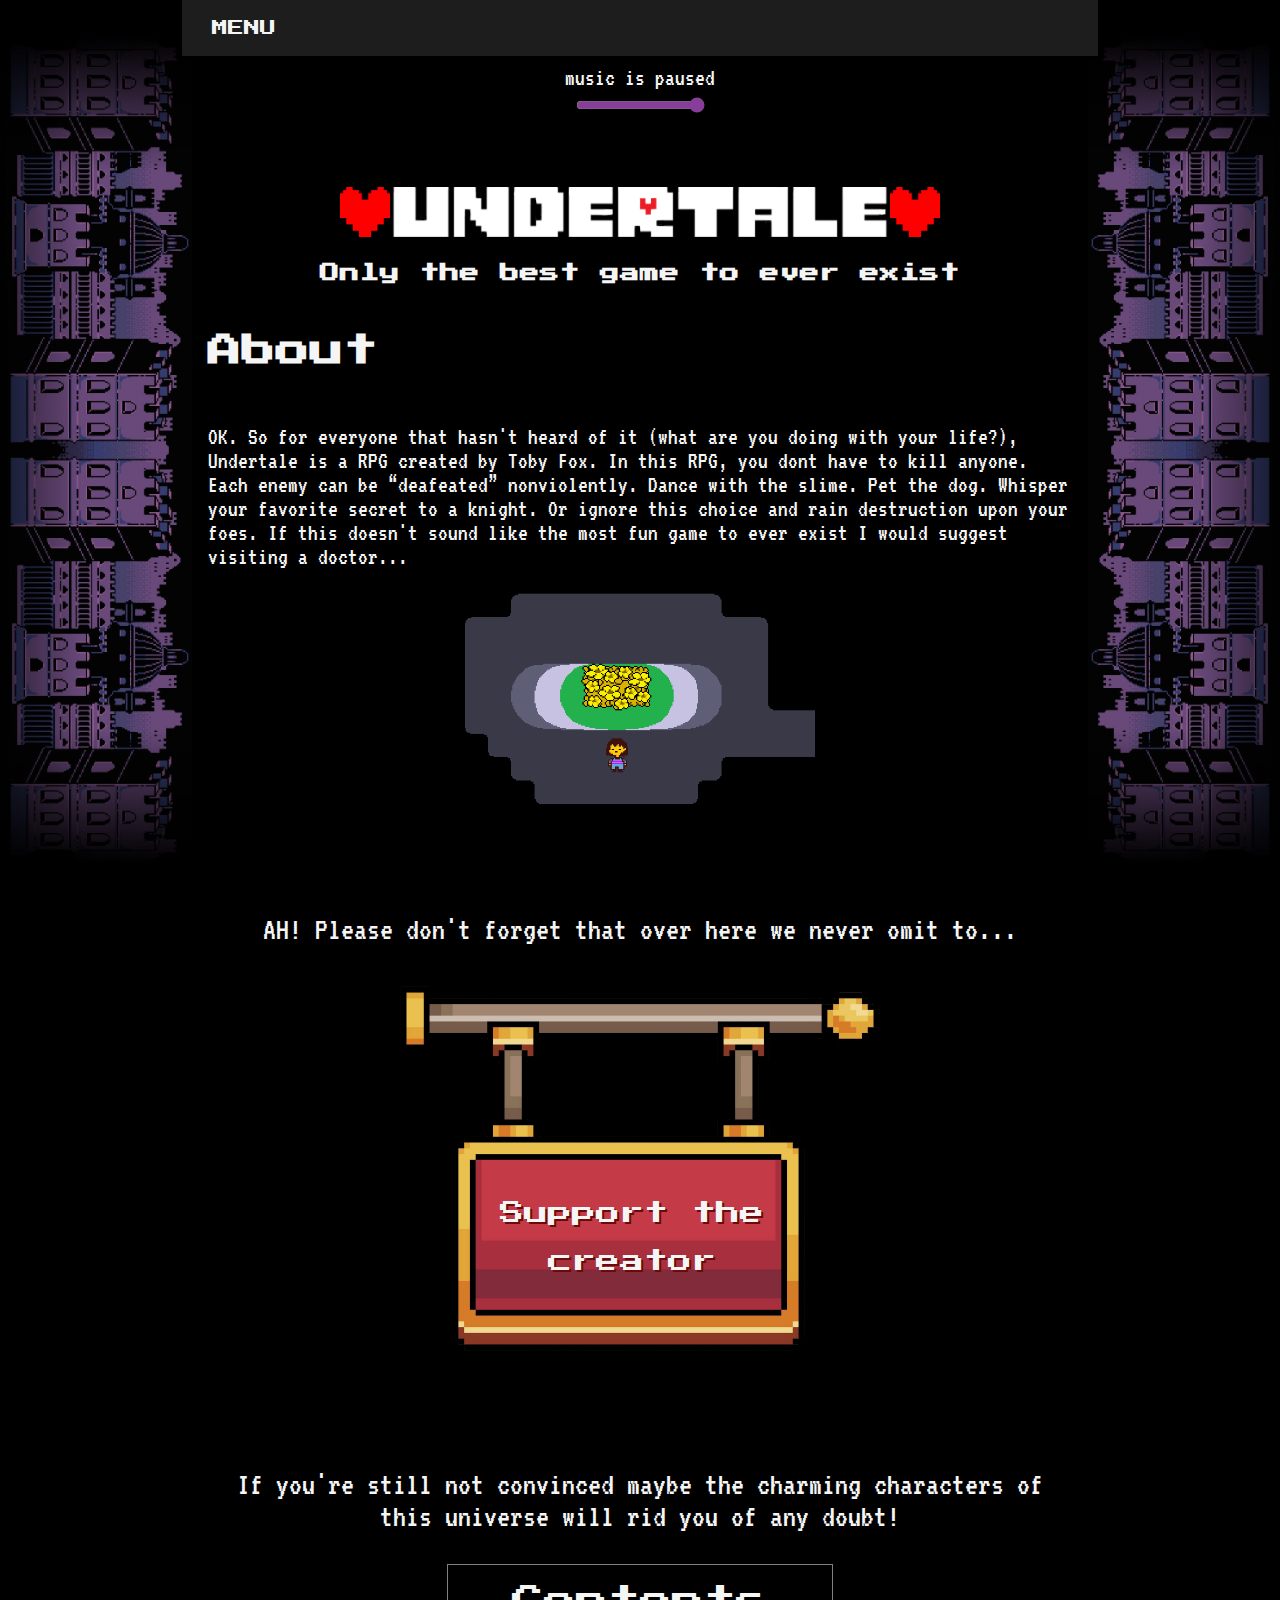
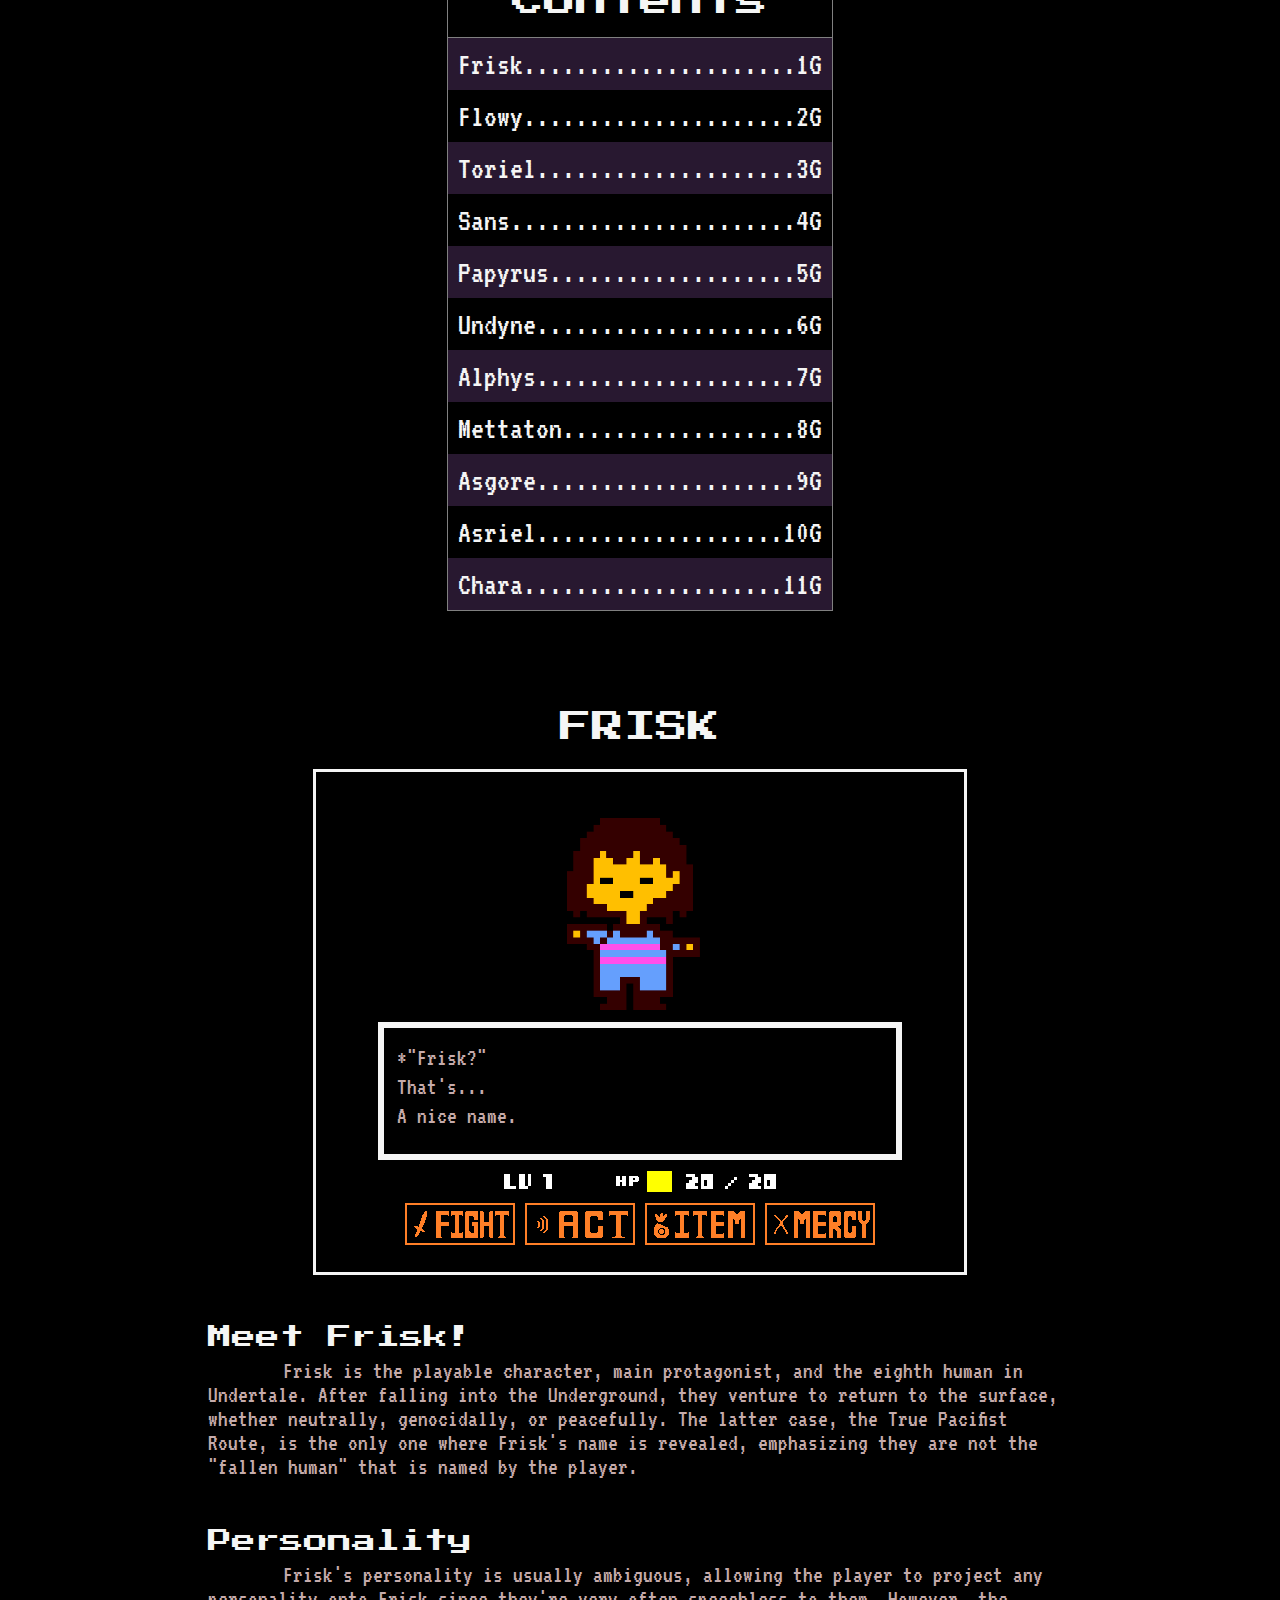
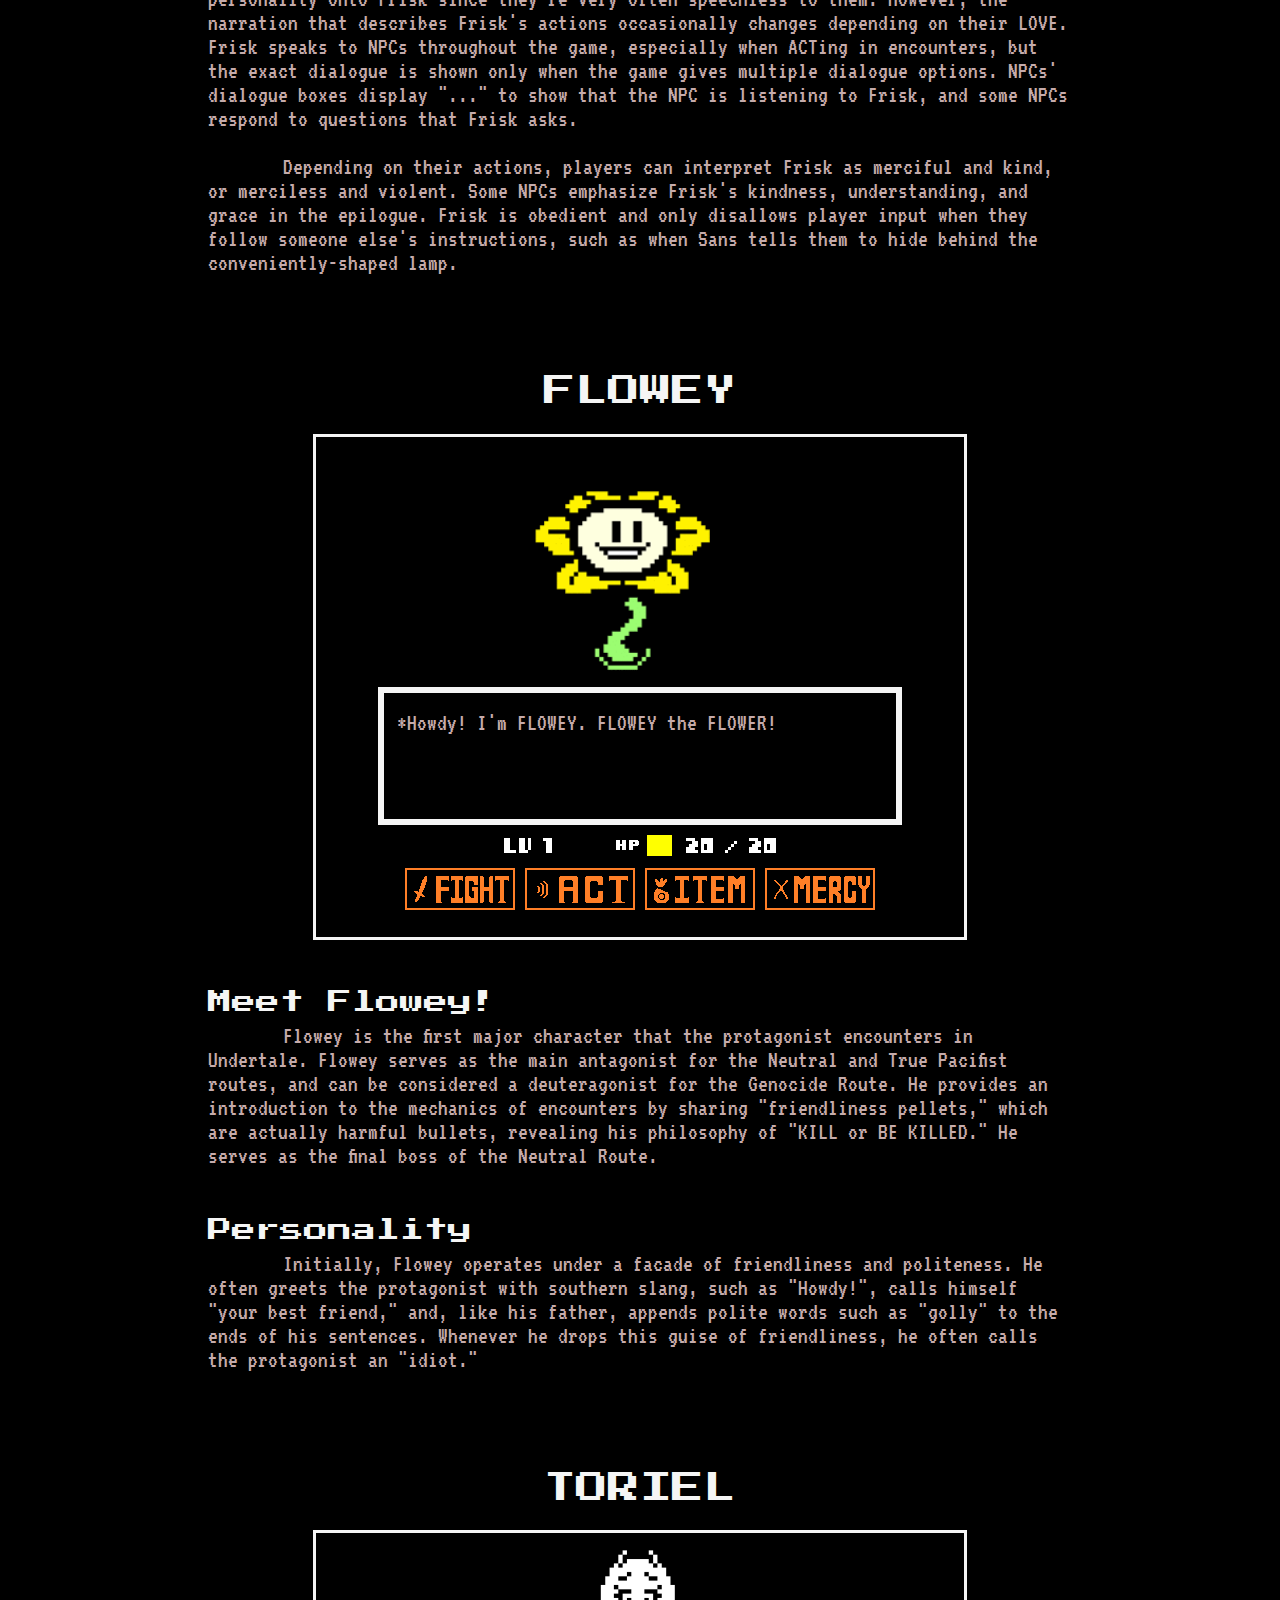
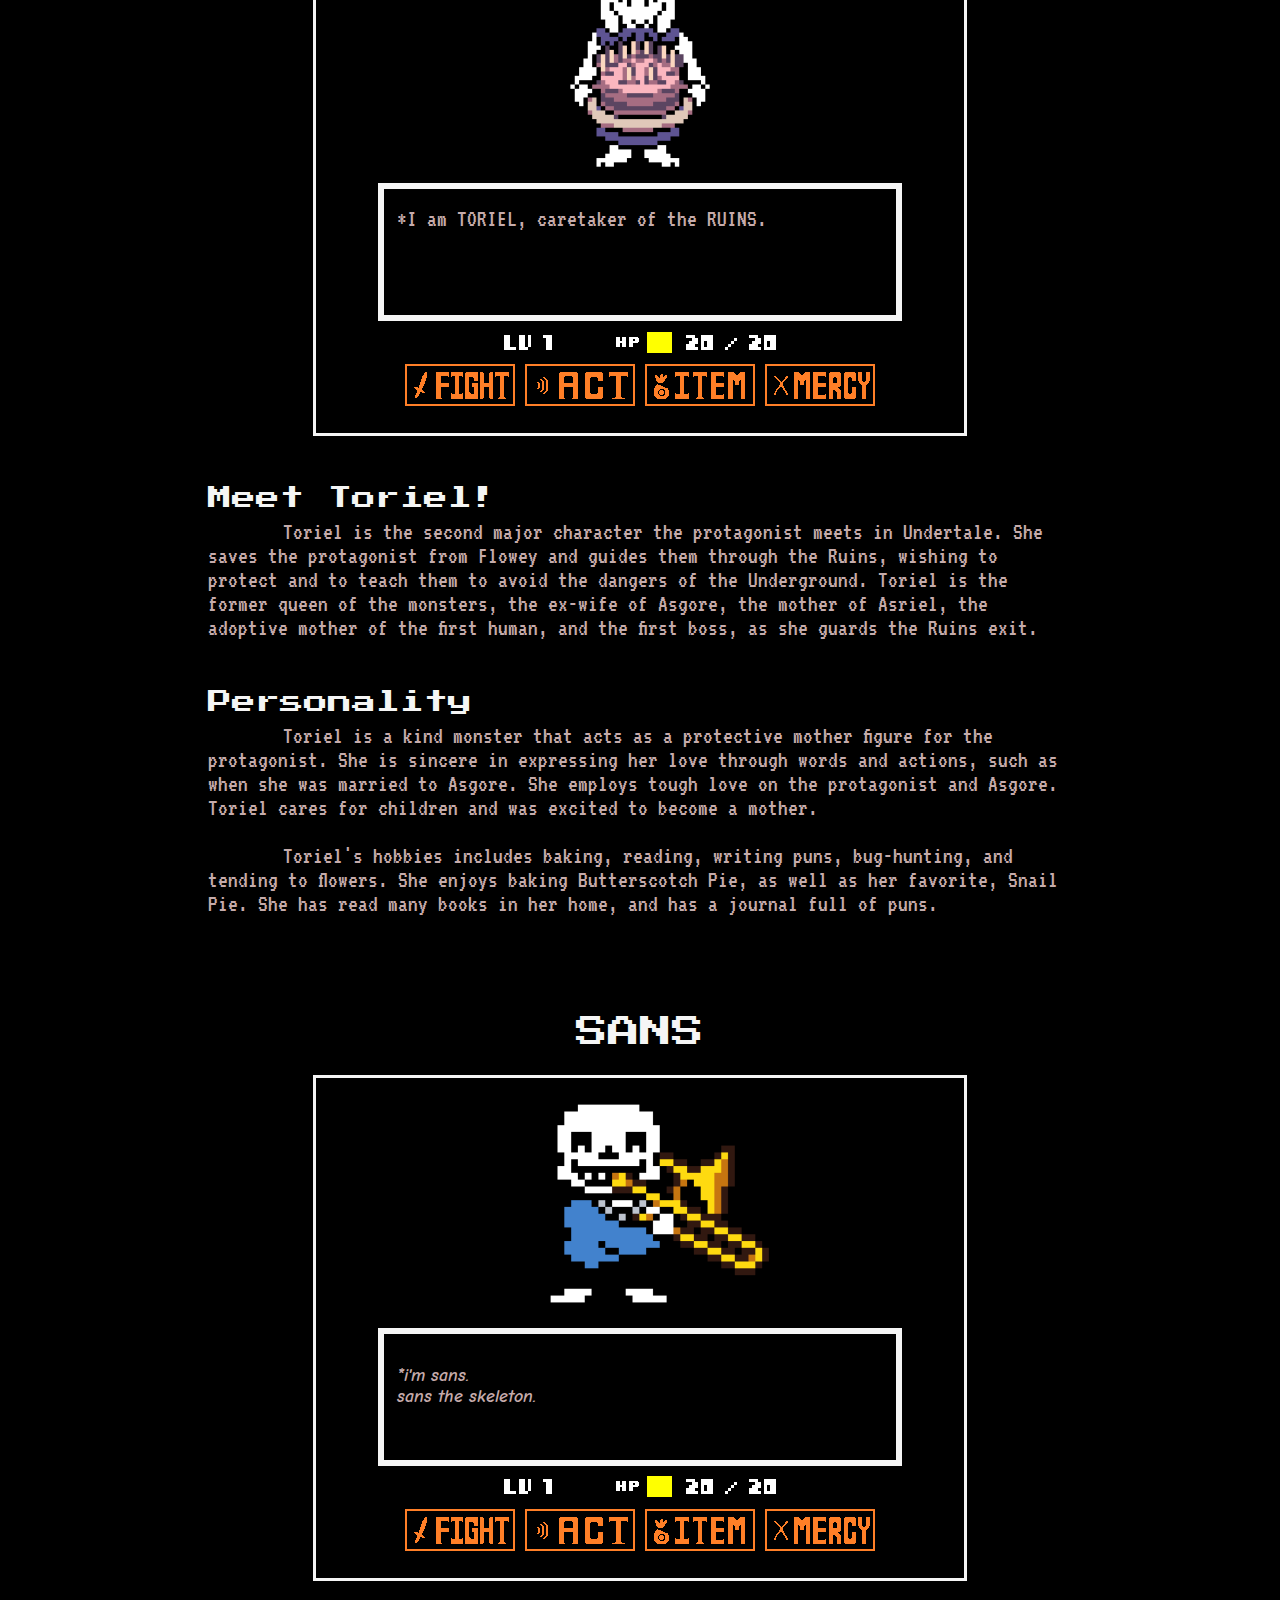
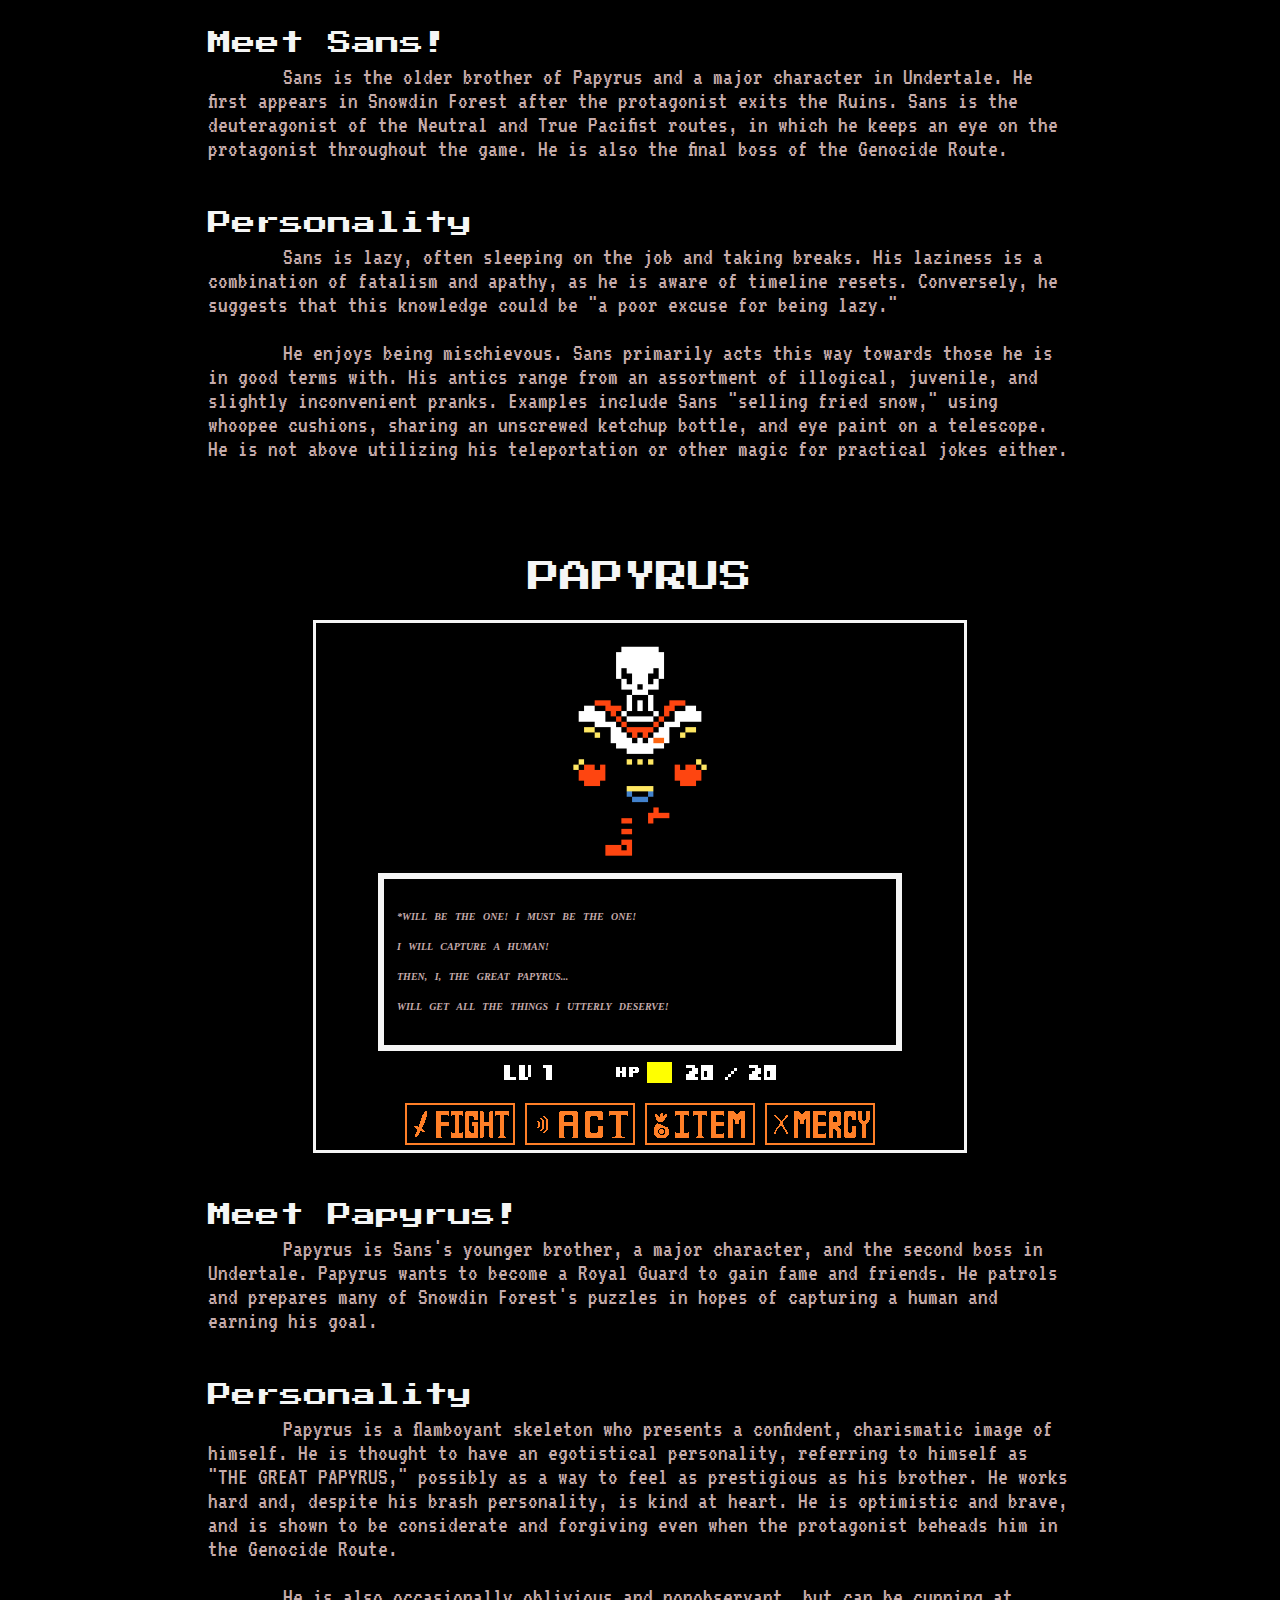
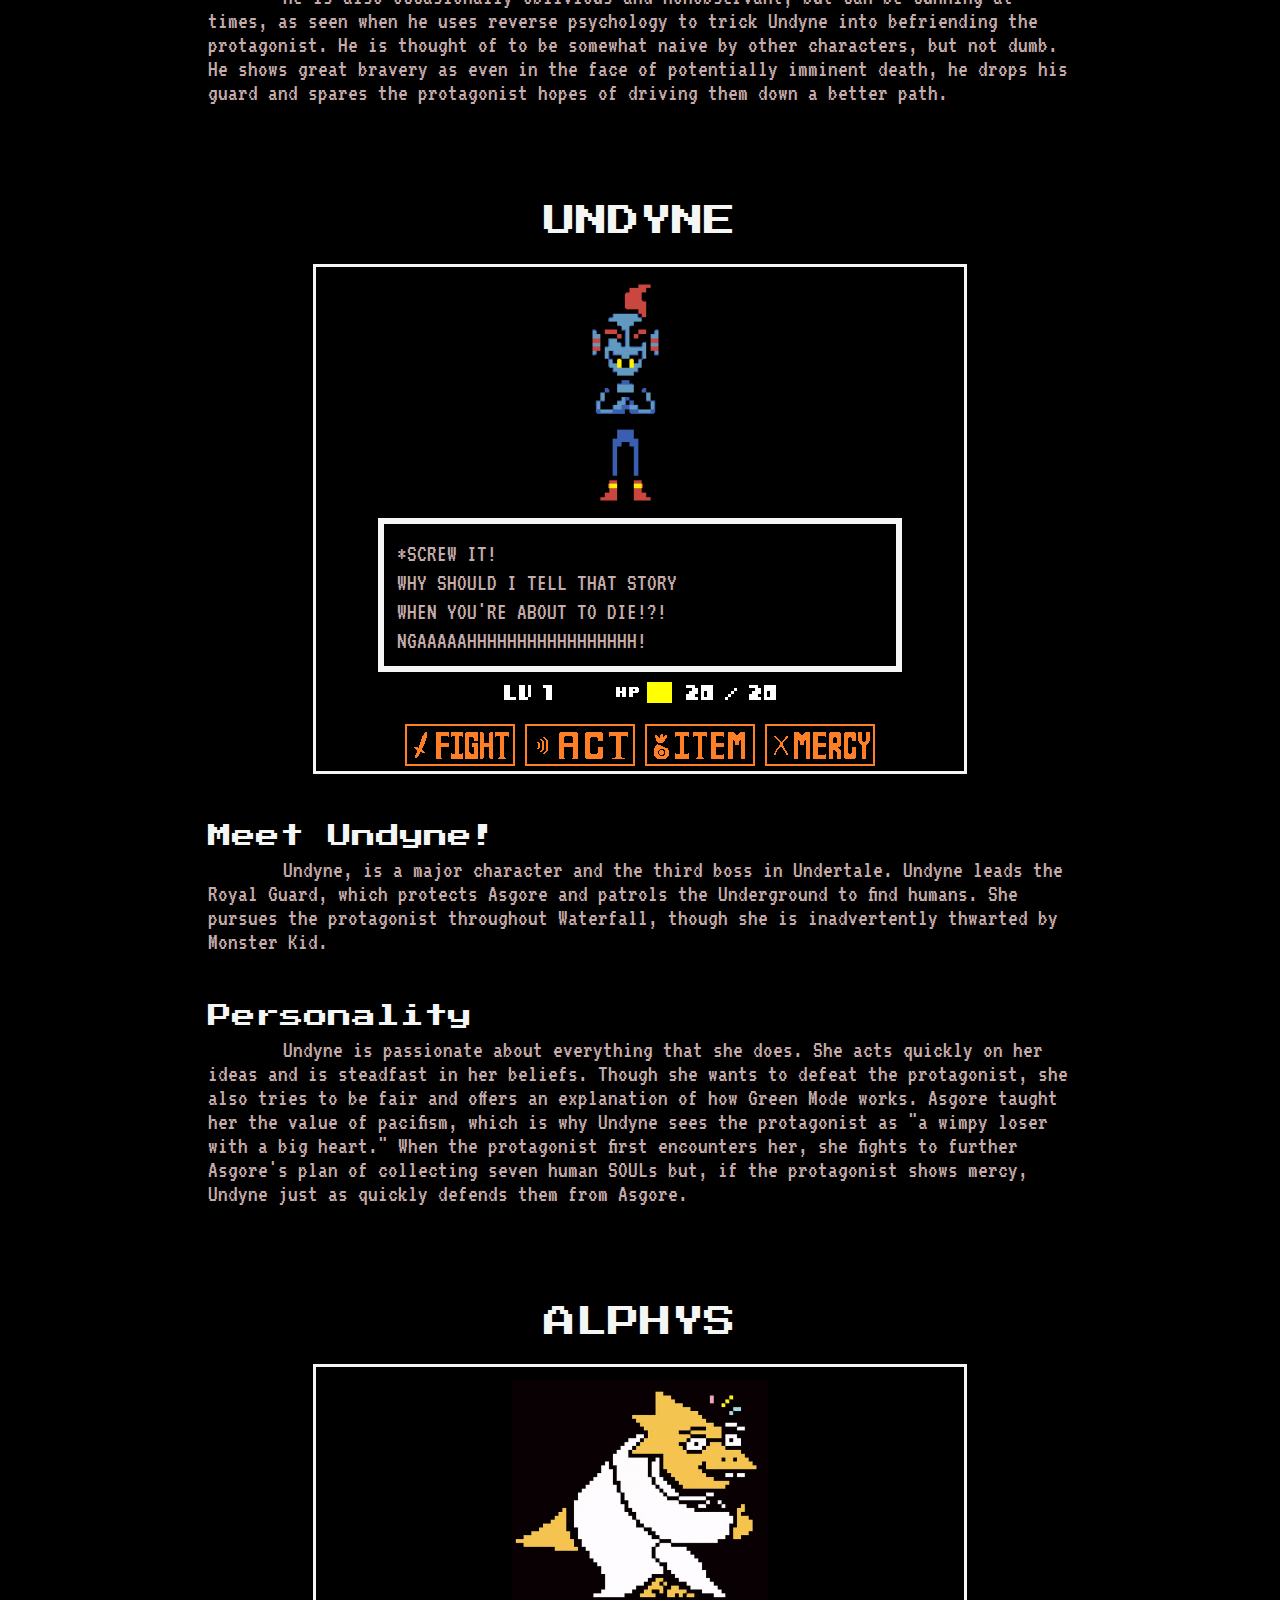
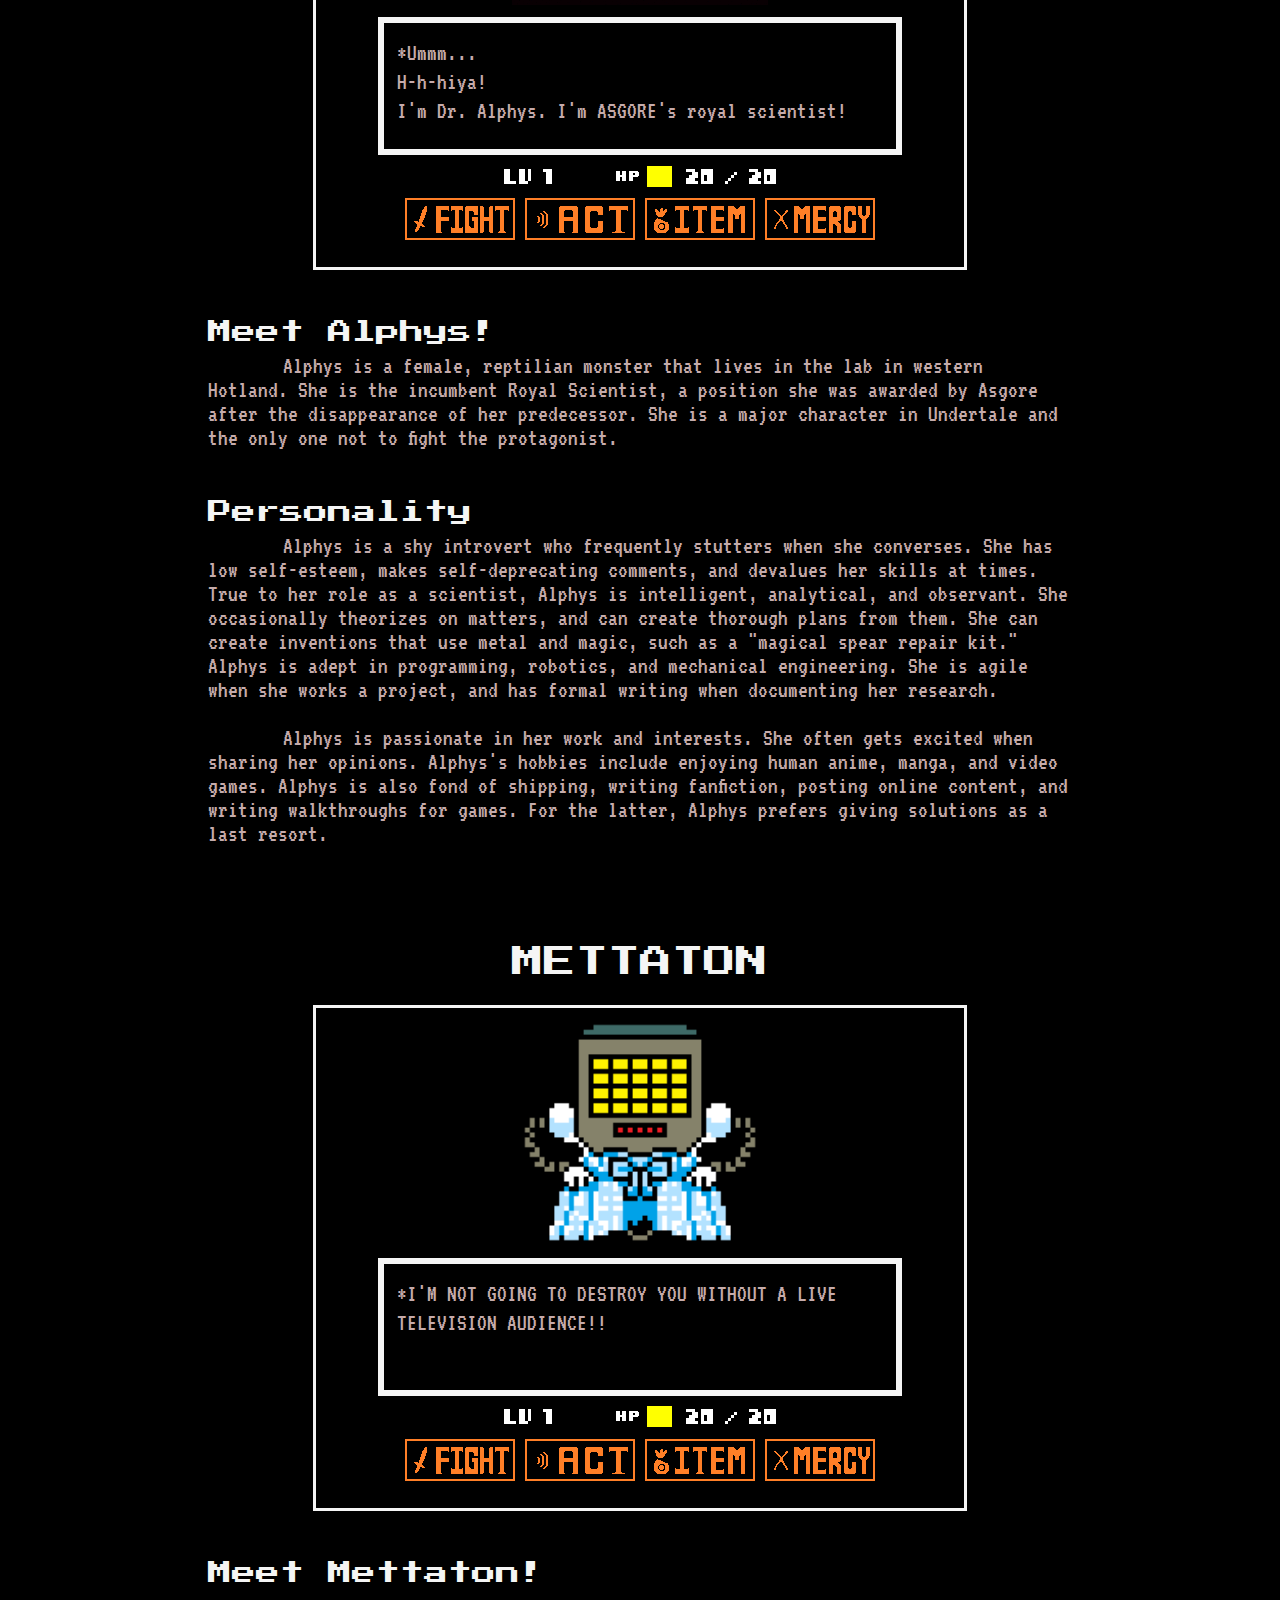
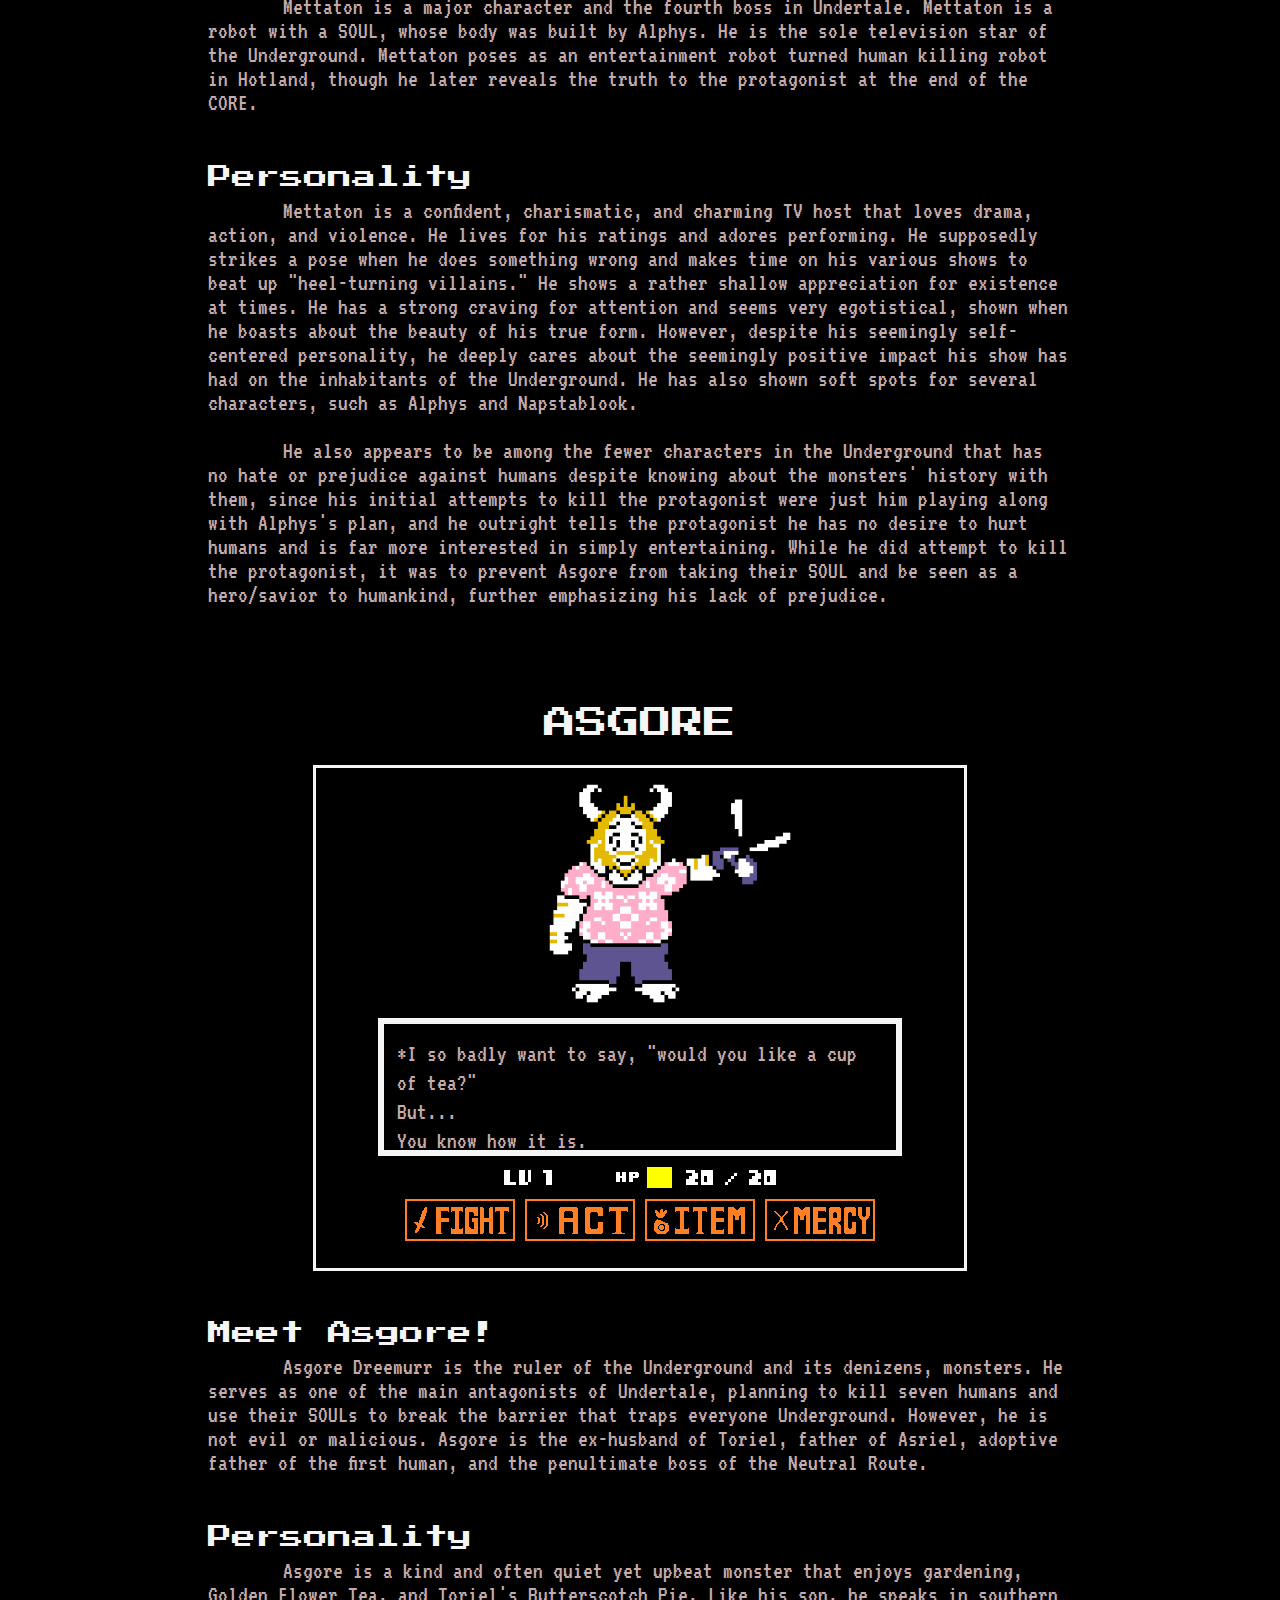
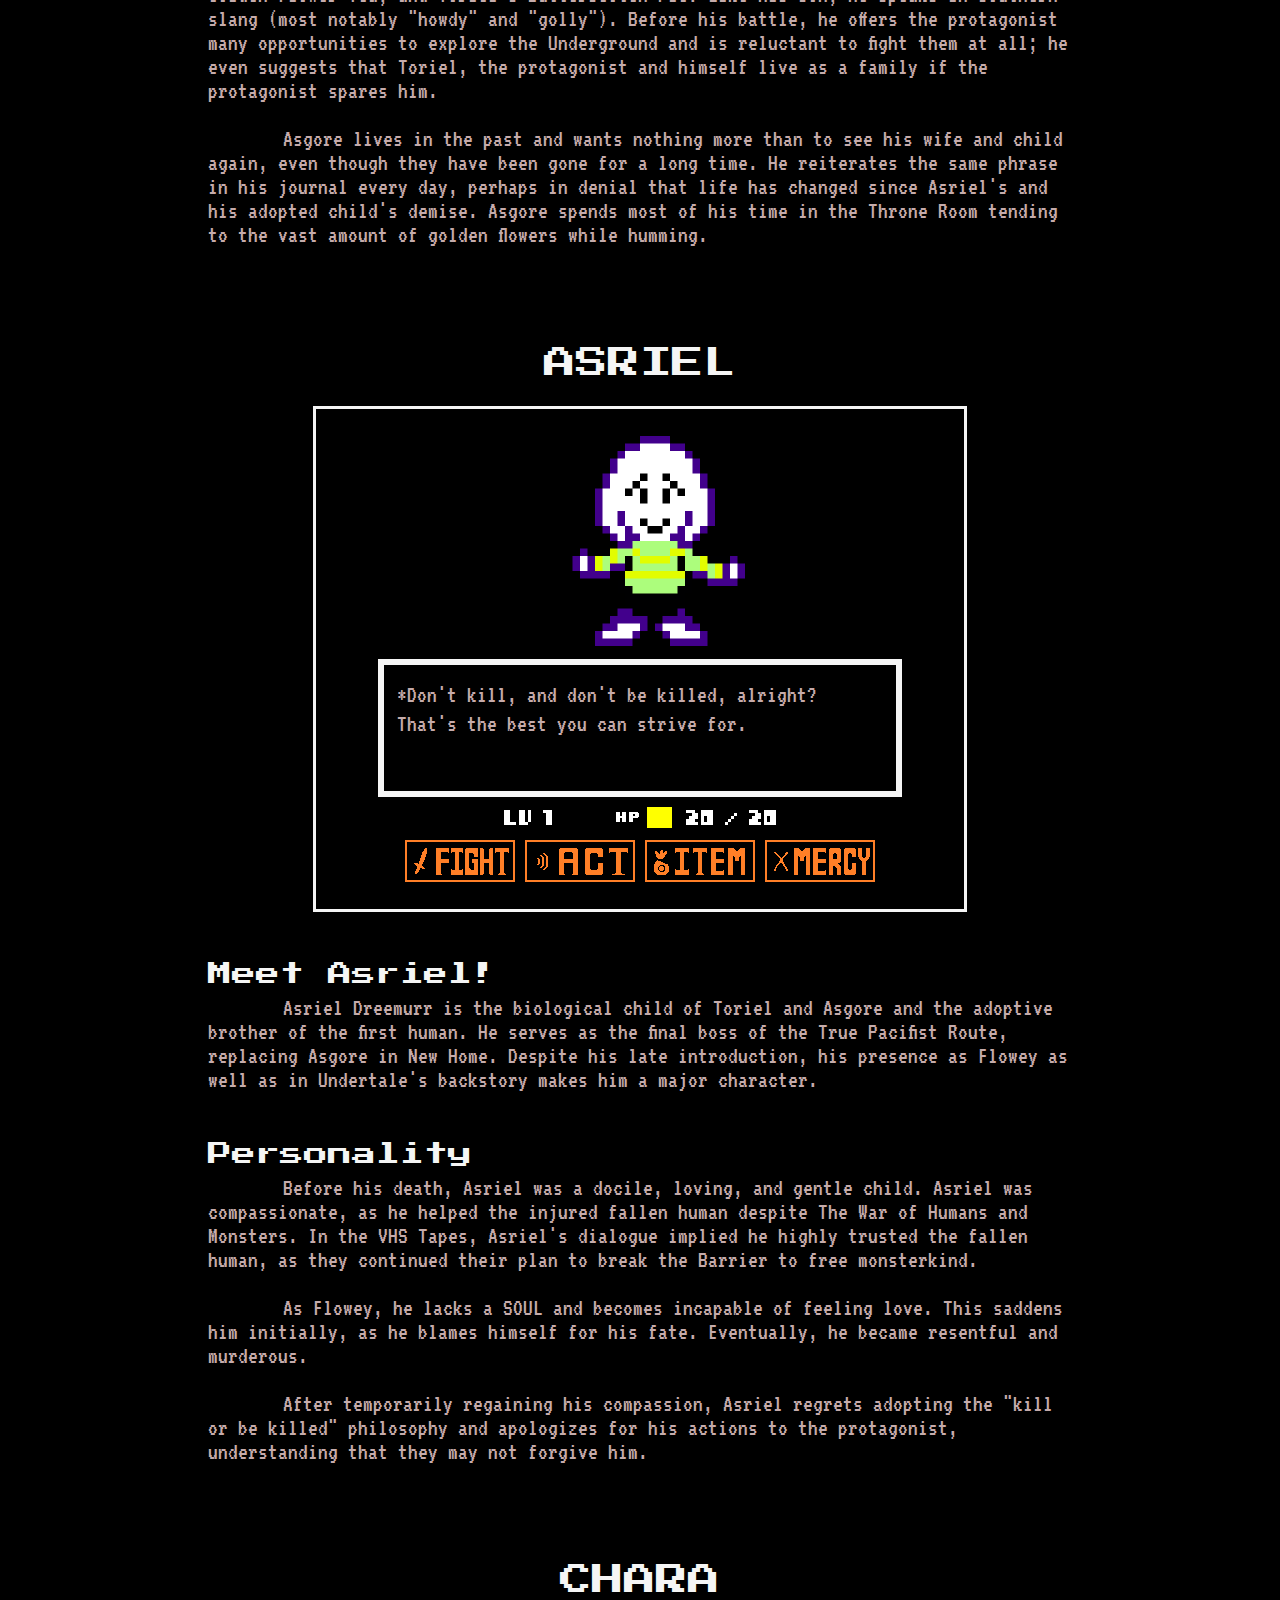
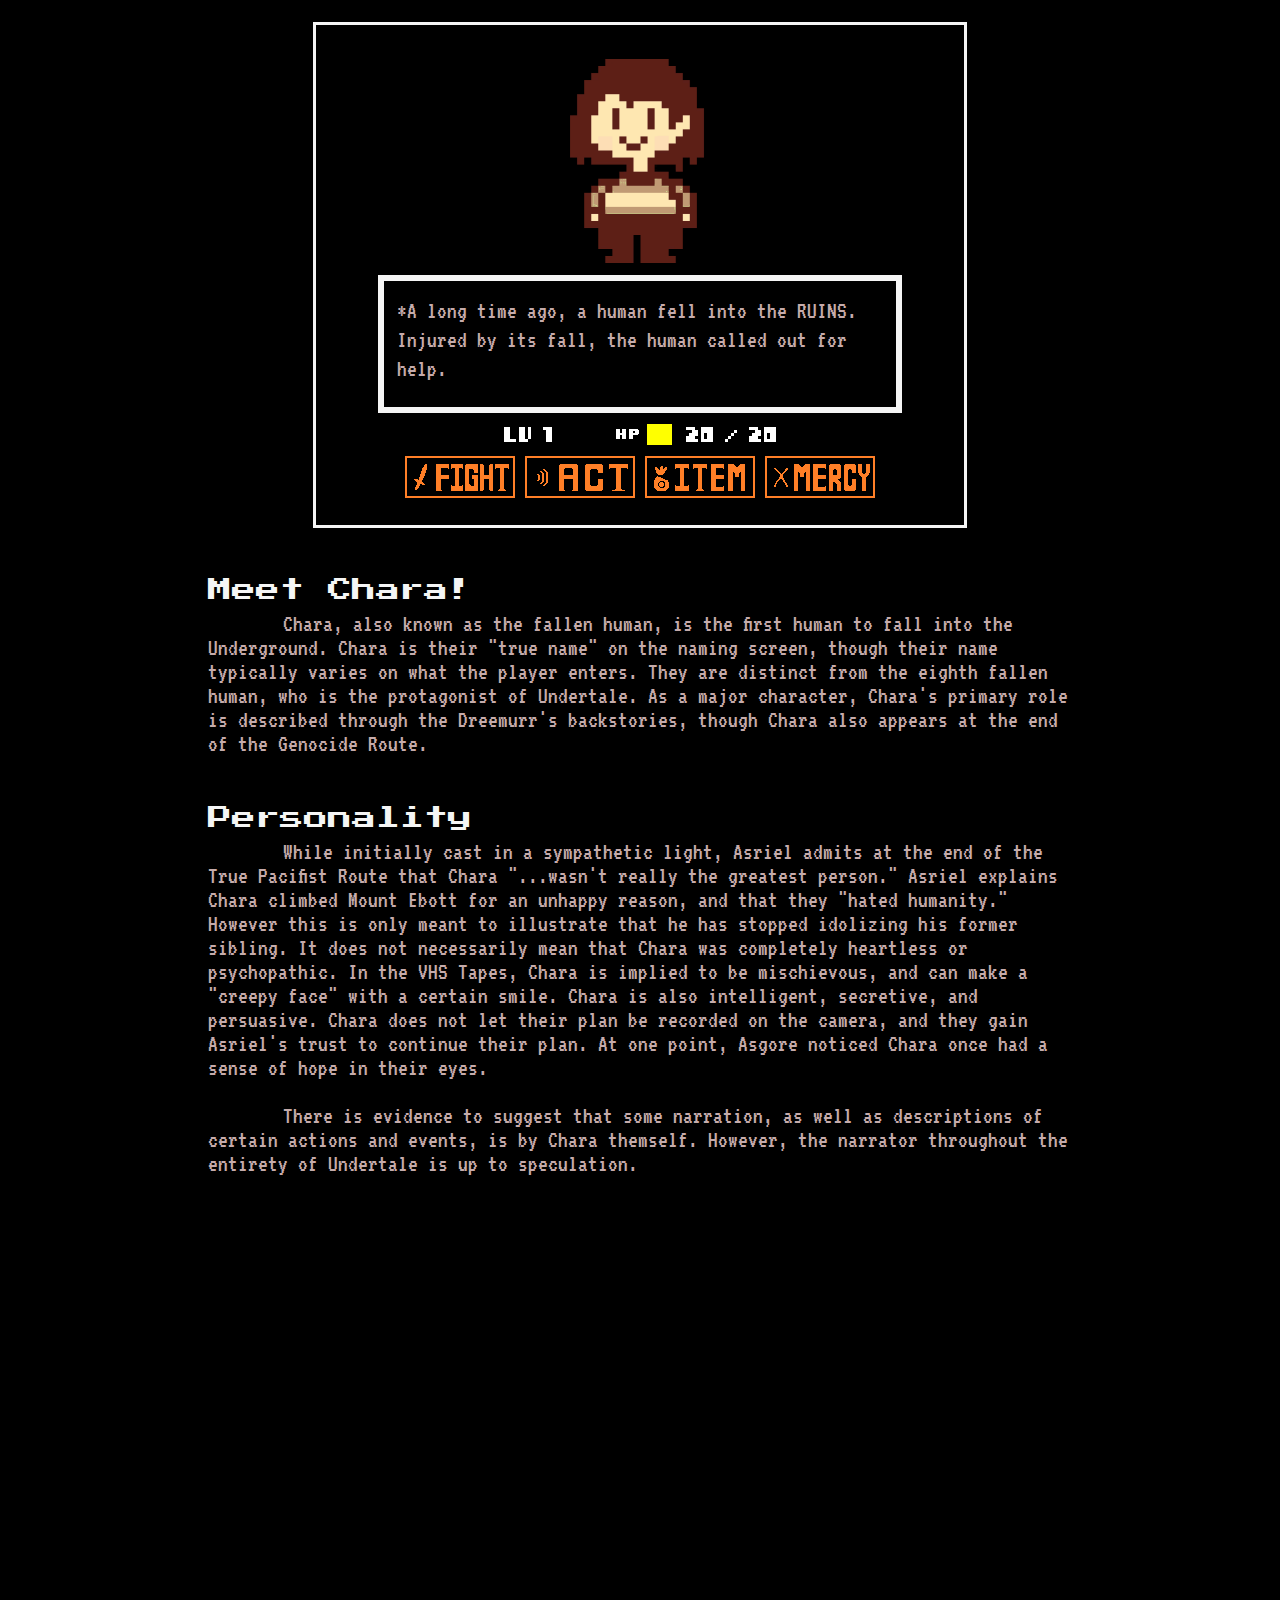
==== index.html @ 650e681a "Add files via upload" ====
<!DOCTYPE html>
<html lang="en">

<head>
    <link rel="stylesheet" href="undertale.css">
    <link rel="preconnect" href="https://fonts.googleapis.com">
    <link rel="preconnect" href="https://fonts.gstatic.com" crossorigin>
    <link
        href="https://fonts.googleapis.com/css2?family=Comic+Neue:ital,wght@0,300;0,400;0,700;1,300;1,400;1,700&family=Press+Start+2P&family=VT323&display=swap"
        rel="stylesheet">
    <meta charset="UTF-8">
    <title>undertale</title>
    <script type="text/javascript" src="undertale.js"></script>
    <script type="application/json" src="undertale.json"></script>
</head>

<body>
    <nav class="navi">
        <ul class="menu">
            <li class="menu-item">
                <a href="#">MENU</a>
                <ul class="dropdown">
                    <li><a href="stickers.html">NPC'S</a></li>
                    <li><a href="contact.html">CONTACT</a></li>
                </ul>
            </li>
        </ul>
    </nav>
    <div class="control">
        <input type="range" id="volumeControl" min="0" max="1" step="0.01" value="1">
    </div>
    <header>
        <div class="title">
            <img class="heart" src="heart1.png" alt="heart1" height="50">
            <img class="title-img" src="title.png" alt="undertale" width="500">
            <img class="heart" src="heart2.png" alt="heart2" height="50">
        </div>
        <div class="subtitle">
            <h2>Only the best game to ever exist</h2>
        </div>
    </header>
    <main>

        <div class="about">
            <div class="about-info">
                <div class="about-title">
                    <h3>About</h3>
                </div>
                <p>OK. So for everyone that hasn't heard of it (what are you doing with your life?), Undertale is a RPG
                    created by Toby Fox. In this RPG, you dont have to kill anyone. Each enemy can be “deafeated”
                    nonviolently. Dance with the slime. Pet the dog. Whisper your favorite secret to a knight. Or ignore
                    this choice and rain destruction upon your foes. If this doesn't sound like the most fun game to
                    ever exist I would suggest visiting a doctor...</p>
            </div>
        </div>
        <img class="scene1" src="scene1.png" alt="scene1">
        <p class="contents-info">AH! Please don't forget that over here we never omit to...</p>
        <div class="support">
            <img src="support the creator.png" alt="image cannot be supported" width="500" height="auto">
            <div class="support-text">
                <a href="https://undertale.com/">
                    <p>Support the</p>
                    <p>creator</p>
                </a>
            </div>
        </div>
        <p class="contents-info">If you're still not convinced maybe the charming characters of this universe will
            rid you of any doubt!</p>
        <div class="contents">
            <nav>
                <table border="1">
                    <thead>
                        <tr>
                            <th>Contents</th>
                        </tr>
                    </thead>
                    <tbody>
                        <tr>
                            <td>
                                <a href="#frisk">Frisk.....................1G</a>
                            </td>
                        </tr>
                        <tr>
                            <td>
                                <a href="#flowey">Flowy.....................2G</a>
                            </td>
                        </tr>
                        <tr>
                            <td>
                                <a href="#toriel">Toriel....................3G</a>
                            </td>
                        </tr>
                        <tr>
                            <td>
                                <a href="#sans">Sans......................4G</a>
                            </td>
                        </tr>
                        <tr>
                            <td>
                                <a href="#papyrus">Papyrus...................5G</a>
                            </td>
                        </tr>
                        <tr>
                            <td>
                                <a href="#undyne">Undyne....................6G</a>
                            </td>
                        </tr>
                        <tr>
                            <td>
                                <a href="#alphys">Alphys....................7G</a>
                            </td>
                        </tr>
                        <tr>
                            <td>
                                <a href="#mettaton">Mettaton..................8G</a>
                            </td>
                        </tr>
                        <tr>
                            <td>
                                <a href="#asgore">Asgore....................9G</a>
                            </td>
                        </tr>
                        <tr>
                            <td>
                                <a href="#asriel">Asriel...................10G</a>
                            </td>
                        </tr>
                        <tr>
                            <td>
                                <a href="#chara">Chara....................11G</a>
                            </td>
                        </tr>
                    </tbody>
                </table>
            </nav>
        </div>
        <h2 CLASS="character" id="frisk">FRISK</h2>
        <div class="character-border">
            <div class="top">
                <img class="frisk" src="frisk-dance-dancing.gif" alt="dancing frisk">
            </div>
            <div class="bottom">
                <div class="character-name">
                    <p class="character-name-text" id="frisk-info">
                        *"Frisk?" </br>
                        That's... </br>
                        A nice name.</p>
                </div>
                <div class="stats">
                    <img src="stats.png" alt="stats">
                </div>
                <div class="choices">
                    <img src="fight-n.png" alt="fight">
                    <img src="act-n.png" alt="act">
                    <img src="item-n.png" alt="item">
                    <img src="mercy-n.png" alt="mercy">
                </div>
            </div>
        </div>
        <h3 class="character-info-title">Meet Frisk!</h3>
        <p class="character-info">Frisk is the playable character, main protagonist, and the eighth human in Undertale.
            After falling into the
            Underground, they venture to return to the surface, whether neutrally, genocidally, or peacefully. The
            latter case, the True Pacifist Route, is the only one where Frisk's name is revealed, emphasizing they are
            not the "fallen human" that is named by the player.</p>
        <h3 class="character-info-title">Personality</h3>
        <p class="character-info">Frisk's personality is usually ambiguous, allowing the player to project any
            personality onto Frisk since
            they're very often speechless to them. However, the narration that describes Frisk's actions occasionally
            changes depending on their LOVE. Frisk speaks to NPCs throughout the game, especially when ACTing in
            encounters, but the exact dialogue is shown only when the game gives multiple dialogue options. NPCs'
            dialogue boxes display "..." to show that the NPC is listening to Frisk, and some NPCs respond to
            questions that Frisk asks.
        </p>
        <p class="character-info">
            Depending on their actions, players can interpret Frisk as merciful and kind, or merciless and violent. Some
            NPCs emphasize Frisk's kindness, understanding, and grace in the epilogue. Frisk is obedient and only
            disallows player input when they follow someone else's instructions, such as when Sans tells them to hide
            behind the conveniently-shaped lamp.
        </p>
        <h2 class="character" id="flowey">FLOWEY</h2>
        <div class="character-border">
            <div class="top">
                <img class="flowey" src="flowey.gif" alt="dancing flowey">
            </div>
            <div class="bottom">
                <div class="character-name">
                    <p class="character-name-text" id="flowey-info">
                        *Howdy! I'm FLOWEY. FLOWEY the FLOWER!
                    </p>
                </div>
                <div class="stats">
                    <img src="stats.png" alt="stats">
                </div>
                <div class="choices">
                    <img src="fight-n.png" alt="fight">
                    <img src="act-n.png" alt="act">
                    <img src="item-n.png" alt="item">
                    <img src="mercy-n.png" alt="mercy">
                </div>
            </div>
        </div>
        <h3 class="character-info-title">Meet Flowey!</h3>
        <p class="character-info">
            Flowey is the first major character that the protagonist encounters in Undertale. Flowey
            serves as the main antagonist for the Neutral and True Pacifist routes, and can be considered a
            deuteragonist for the Genocide Route. He provides an introduction to the mechanics of encounters by sharing
            "friendliness pellets," which are actually harmful bullets, revealing his philosophy of "KILL or BE KILLED."
            He serves as the final boss of the Neutral Route.
        </p>
        <h3 class="character-info-title">Personality</h3>
        <p class="character-info">
            Initially, Flowey operates under a facade of friendliness and politeness. He often greets the protagonist
            with southern slang, such as "Howdy!", calls himself "your best friend," and, like his father, appends
            polite words such as "golly" to the ends of his sentences. Whenever he drops this guise of friendliness, he
            often calls the protagonist an "idiot."
        </p>
        <h2 class="character" id="toriel">TORIEL</h2>
        <div class="character-border">
            <div class="top">
                <img class="toriel" src="toriel.gif" alt="toriel">
            </div>
            <div class="bottom">
                <div class="character-name">
                    <p class="character-name-text" id="toriel-info">
                        *I am TORIEL, caretaker of the RUINS.
                    </p>
                </div>
                <div class="stats">
                    <img src="stats.png" alt="stats">
                </div>
                <div class="choices">
                    <img src="fight-n.png" alt="fight">
                    <img src="act-n.png" alt="act">
                    <img src="item-n.png" alt="item">
                    <img src="mercy-n.png" alt="mercy">
                </div>
            </div>
        </div>
        <h3 class="character-info-title">Meet Toriel!</h3>
        <p class="character-info">
            Toriel is the second major character the protagonist meets in Undertale. She saves the protagonist from
            Flowey and guides them through the Ruins, wishing to protect and to teach them to avoid the dangers of the
            Underground. Toriel is the former queen of the monsters, the ex-wife of Asgore, the mother of Asriel, the
            adoptive mother of the first human, and the first boss, as she guards the Ruins exit.
        </p>
        <h3 class="character-info-title">Personality</h3>
        <p class="character-info">
            Toriel is a kind monster that acts as a protective mother figure for the protagonist. She is sincere in
            expressing her love through words and actions, such as when she was married to Asgore. She employs tough
            love on the protagonist and Asgore. Toriel cares for children and was excited to become a mother.
        </p>
        <p class="character-info">
            Toriel's hobbies includes baking, reading, writing puns, bug-hunting, and tending to flowers. She enjoys
            baking Butterscotch Pie, as well as her favorite, Snail Pie. She has read many books in her home, and has a
            journal full of puns.
        </p>
        <h2 class="character" id="sans">SANS</h2>
        <div class="character-border">
            <div class="top">
                <img class="sans" src="sans.gif" alt="dancing flowey">
            </div>
            <div class="bottom">
                <div class="character-name">
                    <div class="character-name-text-sans" id="sans-info">
                        <p>
                            *i'm sans. </br>
                            sans the skeleton.
                        </p>
                    </div>
                </div>
                <div class="stats">
                    <img src="stats.png" alt="stats">
                </div>
                <div class="choices">
                    <img src="fight-n.png" alt="fight">
                    <img src="act-n.png" alt="act">
                    <img src="item-n.png" alt="item">
                    <img src="mercy-n.png" alt="mercy">
                </div>
            </div>
        </div>
        <h3 class="character-info-title">Meet Sans!</h3>
        <p class="character-info">
            Sans is the older brother of Papyrus and a major character in Undertale. He first appears in
            Snowdin Forest after the protagonist exits the Ruins. Sans is the deuteragonist of the Neutral and True
            Pacifist routes, in which he keeps an eye on the protagonist throughout the game. He is also the final boss
            of the Genocide Route.
        </p>
        <h3 class="character-info-title">Personality</h3>
        <p class="character-info">
            Sans is lazy, often sleeping on the job and taking breaks. His laziness is a combination of fatalism and
            apathy, as he is aware of timeline resets. Conversely, he suggests that this knowledge could be "a poor
            excuse for being lazy."
        </p>
        <p class="character-info">
            He enjoys being mischievous. Sans primarily acts this way towards those he is in good terms with. His antics
            range from an assortment of illogical, juvenile, and slightly inconvenient pranks. Examples include Sans
            "selling fried snow," using whoopee cushions, sharing an unscrewed ketchup bottle, and eye paint on a
            telescope. He is not above utilizing his teleportation or other magic for practical jokes either.
        </p>
        <h2 class="character" id="papyrus">PAPYRUS</h2>
        <div class="character-border">
            <div class="top">
                <img class="papyrus" src="papyrus.gif" alt="dancing papyrus">
            </div>
            <div class="bottom">
                <div class="character-name">
                    <p class="character-name-text-papyrus" id="papyrus-info">
                        *WILL BE THE ONE! I MUST BE THE ONE!</br>
                        I WILL CAPTURE A HUMAN!</br>
                        THEN, I, THE GREAT PAPYRUS...</br>
                        WILL GET ALL THE THINGS I UTTERLY DESERVE!
                    </p>
                </div>
                <div class="stats">
                    <img src="stats.png" alt="stats">
                </div>
                <div class="choices">
                    <img src="fight-n.png" alt="fight">
                    <img src="act-n.png" alt="act">
                    <img src="item-n.png" alt="item">
                    <img src="mercy-n.png" alt="mercy">
                </div>
            </div>
        </div>
        <h3 class="character-info-title">Meet Papyrus!</h3>
        <p class="character-info">
            Papyrus is Sans's younger brother, a major character, and the second boss in
            Undertale. Papyrus wants to become a Royal Guard to gain fame and friends. He patrols and prepares many of
            Snowdin Forest's puzzles in hopes of capturing a human and earning his goal.
        </p>
        <h3 class="character-info-title">Personality</h3>
        <p class="character-info">
            Papyrus is a flamboyant skeleton who presents a confident, charismatic image of himself. He is thought to
            have an egotistical personality, referring to himself as "THE GREAT PAPYRUS," possibly as a way to feel as
            prestigious as his brother. He works hard and, despite his brash personality, is kind at heart. He is
            optimistic and brave, and is shown to be considerate and forgiving even when the protagonist beheads him in
            the Genocide Route.
        </p>
        <p class="character-info">
            He is also occasionally oblivious and nonobservant, but can be cunning at
            times, as seen when he uses reverse psychology to trick Undyne into befriending the protagonist. He is
            thought of to be somewhat naive by other characters, but not dumb. He shows great bravery as even in the
            face of potentially imminent death, he drops his guard and spares the protagonist hopes of driving them down
            a better path.
        </p>
        <h2 class="character" id="undyne">UNDYNE</h2>
        <div class="character-border">
            <div class="top">
                <img class="undyne" src="undyne.gif" alt="dancing papyrus">
            </div>
            <div class="bottom">
                <div class="character-name">
                    <p class="character-name-text" id="undyne-info">
                        *SCREW IT! </br>
                        WHY SHOULD I TELL THAT STORY </br>
                        WHEN YOU'RE ABOUT TO DIE!?! </br>
                        NGAAAAAHHHHHHHHHHHHHHHHH!
                    </p>
                </div>
                <div class="stats">
                    <img src="stats.png" alt="stats">
                </div>
                <div class="choices">
                    <img src="fight-n.png" alt="fight">
                    <img src="act-n.png" alt="act">
                    <img src="item-n.png" alt="item">
                    <img src="mercy-n.png" alt="mercy">
                </div>
            </div>
        </div>
        <h3 class="character-info-title">Meet Undyne!</h3>
        <p class="character-info">
            Undyne, is a major character and the third boss in Undertale. Undyne leads the
            Royal Guard, which protects Asgore and patrols the Underground to find humans. She pursues the protagonist
            throughout Waterfall, though she is inadvertently thwarted by Monster Kid.
        </p>
        <h3 class="character-info-title">Personality</h3>
        <p class="character-info">
            Undyne is passionate about everything that she does. She acts quickly on her ideas and is steadfast in her
            beliefs. Though she wants to defeat the protagonist, she also tries to be fair and offers an explanation
            of how Green Mode works. Asgore taught her the value of pacifism, which is why Undyne sees the
            protagonist as "a wimpy loser with a big heart." When the protagonist first encounters her, she fights to
            further Asgore's plan of collecting seven human SOULs but, if the protagonist shows mercy, Undyne just as
            quickly defends them from Asgore.
        </p>
        <h2 class="character" id="alphys">ALPHYS</h2>
        <div class="character-border">
            <div class="top">
                <img class="alphys" src="alphys.gif" alt="aproving alphys">
            </div>
            <div class="bottom">
                <div class="character-name">
                    <p class="character-name-text" id="alphys-info">
                        *Ummm... </br>
                        H-h-hiya! </br>
                        I'm Dr. Alphys. I'm ASGORE's royal scientist!
                    </p>
                </div>
                <div class="stats">
                    <img src="stats.png" alt="stats">
                </div>
                <div class="choices">
                    <img src="fight-n.png" alt="fight">
                    <img src="act-n.png" alt="act">
                    <img src="item-n.png" alt="item">
                    <img src="mercy-n.png" alt="mercy">
                </div>
            </div>
        </div>
        <h3 class="character-info-title">Meet Alphys!</h3>
        <p class="character-info">
            Alphys is a female, reptilian monster that lives in the lab in western Hotland. She
            is the incumbent Royal Scientist, a position she was awarded by Asgore after the disappearance of her
            predecessor. She is a major character in Undertale and the only one not to fight the protagonist.
        </p>
        <h3 class="character-info-title">Personality</h3>
        <p class="character-info">
            Alphys is a shy introvert who frequently stutters when she converses. She has low self-esteem, makes
            self-deprecating comments, and devalues her skills at times. True to her role as a scientist,
            Alphys is intelligent, analytical, and observant. She occasionally theorizes on matters, and can create
            thorough plans from them. She can create inventions that use metal and magic, such as a "magical spear
            repair kit." Alphys is adept in programming, robotics, and mechanical engineering. She is agile
            when she works a project, and has formal writing when documenting her research.
        </p>
        <p class="character-info">
            Alphys is passionate in her work and interests. She often gets excited when sharing her opinions. Alphys's
            hobbies include enjoying human anime, manga, and video games. Alphys is also fond of shipping,
            writing fanfiction, posting online content, and writing walkthroughs for games. For the latter, Alphys
            prefers giving solutions as a last resort.
        </p>
        <h2 class="character" id="mettaton">METTATON</h2>
        <div class="character-border">
            <div class="top">
                <img class="mettaton" src="mettaton.gif" alt="dancing mettaton\">
            </div>
            <div class="bottom">
                <div class="character-name">
                    <p class="character-name-text" id="mettaton-info">
                        *I'M NOT GOING TO DESTROY YOU WITHOUT A LIVE TELEVISION AUDIENCE!!
                    </p>
                </div>
                <div class="stats">
                    <img src="stats.png" alt="stats">
                </div>
                <div class="choices">
                    <img src="fight-n.png" alt="fight">
                    <img src="act-n.png" alt="act">
                    <img src="item-n.png" alt="item">
                    <img src="mercy-n.png" alt="mercy">
                </div>
            </div>
        </div>
        <h3 class="character-info-title">Meet Mettaton!</h3>
        <p class="character-info">
            Mettaton is a major character and the fourth boss in Undertale. Mettaton is a robot with a SOUL, whose body
            was built by Alphys. He is the sole television star of the Underground. Mettaton poses as an entertainment
            robot turned human killing robot in Hotland, though he later reveals the truth to the protagonist at the end
            of the CORE.
        </p>
        <h3 class="character-info-title">Personality</h3>
        <p class="character-info">
            Mettaton is a confident, charismatic, and charming TV host that loves drama, action, and violence. He lives
            for his ratings and adores performing. He supposedly strikes a pose when he does something wrong and makes
            time on his various shows to beat up "heel-turning villains." He shows a rather shallow appreciation for
            existence at times. He has a strong craving for attention and seems very egotistical, shown when he boasts
            about the beauty of his true form. However, despite his seemingly self-centered personality, he deeply cares
            about the seemingly positive impact his show has had on the inhabitants of the Underground. He has also
            shown soft spots for several characters, such as Alphys and Napstablook.
        </p>
        <p class="character-info">
            He also appears to be among the
            fewer characters in the Underground that has no hate or prejudice against humans despite knowing about the
            monsters' history with them, since his initial attempts to kill the protagonist were just him playing along
            with Alphys's plan, and he outright tells the protagonist he has no desire to hurt humans and is far more
            interested in simply entertaining. While he did attempt to kill the protagonist, it was to prevent Asgore
            from taking their SOUL and be seen as a hero/savior to humankind, further emphasizing his lack of prejudice.
        </p>
        <h2 class="character" id="asgore">ASGORE</h2>
        <div class="character-border">
            <div class="top">
                <img class="asgore" src="asogre.gif" alt="cutting asgore">
            </div>
            <div class="bottom">
                <div class="character-name">
                    <p class="character-name-text" id="asgore-info">
                        *I so badly want to say, "would you like a cup of tea?" </br>
                        But... </br>
                        You know how it is.
                    </p>
                </div>
                <div class="stats">
                    <img src="stats.png" alt="stats">
                </div>
                <div class="choices">
                    <img src="fight-n.png" alt="fight">
                    <img src="act-n.png" alt="act">
                    <img src="item-n.png" alt="item">
                    <img src="mercy-n.png" alt="mercy">
                </div>
            </div>
        </div>
        <h3 class="character-info-title">Meet Asgore!</h3>
        <p class="character-info">
            Asgore Dreemurr is the ruler of the Underground and its denizens,
            monsters. He serves as one of the main antagonists of Undertale, planning to kill seven humans and use their
            SOULs to break the barrier that traps everyone Underground. However, he is not evil or malicious. Asgore is
            the ex-husband of Toriel, father of Asriel, adoptive father of the first human, and the penultimate boss of
            the Neutral Route.
        </p>
        <h3 class="character-info-title">Personality</h3>
        <p class="character-info">
            Asgore is a kind and often quiet yet upbeat monster that enjoys gardening, Golden Flower Tea, and
            Toriel's Butterscotch Pie. Like his son, he speaks in southern slang (most notably "howdy" and "golly").
            Before his battle, he offers the protagonist many opportunities to explore the Underground and is reluctant
            to fight them at all; he even suggests that Toriel, the protagonist and himself live as a family if the
            protagonist spares him.
        </p>
        <p class="character-info">
            Asgore lives in the past and wants nothing more than to see his wife and child again, even though they have
            been gone for a long time. He reiterates the same phrase in his journal every day, perhaps in denial
            that life has changed since Asriel's and his adopted child's demise. Asgore spends most of his time in the
            Throne Room tending to the vast amount of golden flowers while humming.
        </p>
        <h2 class="character" id="asriel">ASRIEL</h2>
        <div class="character-border">
            <div class="top">
                <img class="asriel" src="asriel.gif" alt="dancing asriel">
            </div>
            <div class="bottom">
                <div class="character-name">
                    <p class="character-name-text" id="asriel-info">
                        *Don't kill, and don't be killed, alright? </br>
                        That's the best you can strive for.
                    </p>
                </div>
                <div class="stats">
                    <img src="stats.png" alt="stats">
                </div>
                <div class="choices">
                    <img src="fight-n.png" alt="fight">
                    <img src="act-n.png" alt="act">
                    <img src="item-n.png" alt="item">
                    <img src="mercy-n.png" alt="mercy">
                </div>
            </div>
        </div>
        <h3 class="character-info-title">Meet Asriel!</h3>
        <p class="character-info">
            Asriel Dreemurr is the biological child of Toriel and Asgore and the adoptive
            brother of the first human. He serves as the final boss of the True Pacifist Route, replacing Asgore in New
            Home. Despite his late introduction, his presence as Flowey as well as in Undertale's backstory makes him a
            major character.
        </p>
        <h3 class="character-info-title">Personality</h3>
        <p class="character-info">
            Before his death, Asriel was a docile, loving, and gentle child. Asriel was compassionate, as he helped the
            injured fallen human despite The War of Humans and Monsters. In the VHS Tapes, Asriel's dialogue implied he
            highly trusted the fallen human, as they continued their plan to break the Barrier to free monsterkind.
        </p>
        <p class="character-info">
            As Flowey, he lacks a SOUL and becomes incapable of feeling love. This saddens him initially, as he blames
            himself for his fate. Eventually, he became resentful and murderous.
        </p>
        <p class="character-info">
            After temporarily regaining his compassion, Asriel regrets adopting the "kill or be killed" philosophy and
            apologizes for his actions to the protagonist, understanding that they may not forgive him.
        </p>
        <h2 class="character" id="chara">CHARA</h2>
        <div class="character-border">
            <div class="top">
                <img class="chara" src="chara.gif" alt="dancing chara">
            </div>
            <div class="bottom">
                <div class="character-name">
                    <p class="character-name-text" id="chara-info">
                        *A long time ago, a human fell into the RUINS. </br>
                        Injured by its fall, the human called out for help.
                    </p>
                </div>
                <div class="stats">
                    <img src="stats.png" alt="stats">
                </div>
                <div class="choices">
                    <img src="fight-n.png" alt="fight">
                    <img src="act-n.png" alt="act">
                    <img src="item-n.png" alt="item">
                    <img src="mercy-n.png" alt="mercy">
                </div>
            </div>
        </div>
        <h3 class="character-info-title">Meet Chara!</h3>
        <p class="character-info">
            Chara, also known as the fallen human, is the first human to fall into the Underground. Chara is their "true
            name" on the naming screen, though their name typically varies on what the player enters. They are distinct
            from the eighth fallen human, who is the protagonist of Undertale. As a major character, Chara's primary
            role is described through the Dreemurr's backstories, though Chara also appears at the end of the Genocide
            Route.
        </p>
        <h3 class="character-info-title">Personality</h3>
        <p class="character-info">
            While initially cast in a sympathetic light, Asriel admits at the end of the True Pacifist Route that Chara
            "...wasn't really the greatest person." Asriel explains Chara climbed Mount Ebott for an unhappy reason,
            and that they "hated humanity." However this is only meant to illustrate that he has stopped idolizing
            his former sibling. It does not necessarily mean that Chara was completely heartless or psychopathic. In the
            VHS Tapes, Chara is implied to be mischievous, and can make a "creepy face" with a certain smile. Chara
            is also intelligent, secretive, and persuasive. Chara does not let their plan be recorded on the camera,
            and they gain Asriel's trust to continue their plan. At one point, Asgore noticed Chara once had a sense
            of hope in their eyes.
        </p>
        <p class="character-info">
            There is evidence to suggest that some narration, as well as descriptions of certain actions and events, is
            by Chara themself. However, the narrator throughout the entirety of Undertale is up to speculation.
        </p>
        <audio id="muzica-fundal" src="fallen-down.mp3" loop></audio>
        <div class="weirdo">
            <p>So, did you learn what the game's about?</p>
            <p>Hmmm.</p>
            <p>Well, it's too late.</p>
            <p>There's no "BACK" button on this page.</p>
            <p>You're going to be trapped here...</p>
            <p>For ALL ETERNITY!!!</p>
            <p>
                Urrahhhh ha ha ha!!</br>
                This ABOUT PAGE is gonna be your GRAVE!
            </p>
            <p>AHAHAHAHAHAHAHAHAHA!!!!!</p>
        </div>
    </main>
</body>

<footer>
    <p>Site made by reea <3</p>
</footer>

</html>
---- undertale.css ----
body {
    background-color: black;
    margin: 50px;
    margin-top: 0;
    margin-left: 100px;
    margin-right: 100px;
    background-image: url("border.jpg"), url("border1.jpg");
    background-position: left, right;
    background-repeat: no-repeat;
    background-attachment: fixed;
    background-size: 15%;
}

a:link {
    color: whitesmoke;
    text-decoration: none;
}

a:visited {
    color: whitesmoke;
    text-decoration: none;
}

a:hover {
    color: rgb(102, 99, 102);
    text-decoration: none;
}

/*~~~~~~~~~~~~~~~~~~~~~~~~~~~~~~~~~~~~~~~ DROPDOWN SECTION ~~~~~~~~~~~~~~~~~~~~~~~~~~~~~~~~~~~~~~~*/

.navi {
    background-color: #33333391;
    padding: 10px;
    top: 0;
    width: 83%;
    height: fit-content;
    display: flex;
    justify-self: center;
    z-index: 1;
}

.menu {
    list-style: none;
    margin: 0;
    padding: 0;
    display: flex;
    justify-self: left;
}

.menu-item {
    position: relative;
}

.menu-item>a {
    color: whitesmoke;
    justify-self: left;
    font-family: "Press Start 2P", system-ui;
    justify-self: left;
    font-weight: 400;
    font-style: normal;
    text-decoration: none;
    padding: 10px 20px;
    display: block;
}

.menu-item>a:hover {
    background-color: #555;
}

.dropdown {
    list-style: none;
    position: absolute;
    top: 100%;
    left: 0;
    background-color: #444;
    margin: 0;
    padding: 0;
    display: none;
}

.dropdown li {
    width: 100%;
    font-family: "VT323", serif;
    font-weight: 250;
    font-style: normal;
}

.dropdown li a {
    color: white;
    text-decoration: none;
    padding: 10px 20px;
    display: block;
}

.dropdown li a:hover {
    background-color: #666;
}

.menu-item:hover .dropdown {
    display: block;
}

.control {
    place-self: center;
    accent-color: rgb(135, 62, 153);
    margin-top: 5px;
}

/*~~~~~~~~~~~~~~~~~~~~~~~~~~~~~~~~~~~~~~~ TITLE SECTION ~~~~~~~~~~~~~~~~~~~~~~~~~~~~~~~~~~~~~~~*/


.title {
    display: flex;
    justify-content: center;
    justify-self: center;
    z-index: -1;
    transform: translateY(20px);
    border: 10px;
    margin-bottom: 30px;
    margin-top: 50px;
}


@media screen and (max-width: 960px) and (min-width: 500px) {
    .title-img {
        width: 350px;
        height: fit-content;
        display: flex;
        z-index: -1;
    }

    .title {
        display: flex;
        justify-content: center;
        justify-self: center;
        z-index: -1;
        transform: translateY(20px);
        border: 10px;
        margin-top: 50px;
        margin-bottom: 30px;
    }

    .heart {
        width: 30px;
        height: fit-content;
        display: flex;
        z-index: -1;
    }

    .navi {
        background-color: #33333391;
        padding: 10px;
        top: 0;
        width: 100%;
        height: fit-content;
        display: flex;
        justify-self: center;
        z-index: 1;

    }

    .subtitle {
        font-size: xx-small;
    }

    .about {
        width: 100%;
        height: fit-content;
        display: flex;
        z-index: 1;
    }

    .support img {
        width: 475px;
        height: fit-content;
    }

    .support-text {
        font-size: medium;
    }
}

.subtitle {
    display: flex;
    justify-content: center;
    position: relative;
    color: whitesmoke;
    font-size: small;
    font-family: "Press Start 2P", system-ui;
    font-weight: 400;
    font-style: normal;
    text-align: center;
}

header {
    display: contents;
    justify-content: center;
    overflow: visible;
}

/*~~~~~~~~~~~~~~~~~~~~~~~~~~~~~~~~~~~~~~~ ABOUT SECTION ~~~~~~~~~~~~~~~~~~~~~~~~~~~~~~~~~~~~~~~*/

.about {
    justify-content: center;
    justify-self: center;
    height: fit-content;
    width: 80%;
    display: flex;
    color: whitesmoke;
}

.scene1 {
    width: 350px;
    height: fit-content;
    display: flex;
    justify-self: center;
}

.about-info {
    font-family: "VT323", serif;
    font-weight: 250;
    font-size: x-large;
    font-style: normal;
    align-self: center;
    justify-self: start;
    margin-top: 0;
}

.about-title {
    font-family: "Press Start 2P", system-ui;
    font-weight: 250;
    display: flex;
    font-size: larger;
    font-style: normal;
    align-self: baseline;
    justify-self: start;
    margin-bottom: 0;
}

/*~~~~~~~~~~~~~~~~~~~~~~~~~~~~~~~~~~~~~~~~~ SUPPORT SECTION ~~~~~~~~~~~~~~~~~~~~~~~~~~~~~~~~~~~~~~~~~~~~~*/

.support {
    justify-self: center;
    justify-content: center;
    align-items: center;
    display: flex;
    position: relative;
}

.support-text {
    z-index: 2;
    position: absolute;
    font-family: "Press Start 2P", system-ui;
    font-weight: 250;
    font-size: x-large;
    font-style: normal;
    color: whitesmoke;
    text-align: center;
    text-shadow: 2px 2px rgb(108, 10, 10);
    top: 200px;
    left: 110px;
}

/*~~~~~~~~~~~~~~~~~~~~~~~~~~~~~~~~~~~~~~~~~ CONTENTS SECTION ~~~~~~~~~~~~~~~~~~~~~~~~~~~~~~~~~~~~~~~~~~~~~*/
.contents-info {
    font-family: "VT323", serif;
    font-weight: 250;
    font-size: xx-large;
    width: 80%;
    margin-top: 10%;
    text-align: center;
    font-style: normal;
    color: whitesmoke;
    justify-self: center;
    position: relative;
}

th {
    font-family: "Press Start 2P", system-ui;
    font-weight: 250;
    margin: 50px;
    padding: 20px;
    font-size: xx-large;
    font-style: normal;
    align-self: baseline;
    justify-self: start;
    background-color: black;
}

td {
    font-family: "VT323", serif;
    font-weight: 250;
    font-size: xx-large;
    font-style: normal;
    padding: 10px;
    padding-left: 10px;
    border: 10px;
    justify-content: center;
    justify-items: center;
}

table {
    width: 25%;
    margin: 30px auto;
    border-collapse: collapse;
    color: whitesmoke;
    justify-self: center;
}

tr:nth-child(odd) {
    background-color: #281830;
}

/*~~~~~~~~~~~~~~~~~~~~~~~~~~~~~~~~~~~~~~~~~ CHARACTERS SECTION ~~~~~~~~~~~~~~~~~~~~~~~~~~~~~~~~~~~~~~~~~~~~~*/

.character-border {
    border: 3px solid whitesmoke;
    display: table;
    justify-self: center;
    margin: 0%;
    padding: 0%;
    width: 60%;
    height: 500px;
}

.character-photo {
    justify-self: center;
    align-self: center;
    height: 225px;
    width: fit-content;
}

.character-name {
    font-family: "Press Start 2P", system-ui;
    font-weight: 250;
    font-size: x-large;
    font-style: normal;
    position: static;
    justify-self: center;
    padding: 2%;
    border: 6px solid whitesmoke;
    background-color: black;
    height: 40%;
    width: 75%;
    overflow: auto;
}

.character-name-text {
    font-family: "VT323", serif;
    font-weight: 250;
    font-size: x-large;
    font-style: normal;
    display: inline;
    justify-self: flex-start;
    color: rgb(197, 171, 171);
}

.character-name-text-sans {
    font-family: "Comic Neue", cursive;
    font-weight: 700;
    font-size: large;
    font-style: italic;
    display: inline;
    justify-self: flex-start;
    color: rgb(197, 171, 171);
}

.character-name-text-papyrus {
    font-family: Copperplate, Papyrus, fantasy;
    font-weight: 700;
    font-size: 10px;
    font-style: italic;
    display: flexbox;
    justify-self: flex-start;
    line-height: 30px;
    word-spacing: 5px;
    float: inline-start;
    color: rgb(197, 171, 171);
}

.stats {
    justify-self: center;
    height: 10%;
    margin: 1%;
    width: fit-content;
}

.bottom {
    width: 100%;
    height: 50%;
    align-self: flex-end;
    background-color: black;
}

.top {
    width: 100%;
    height: 50%;
    display: flex;
    align-self: flex-start;
    justify-self: center;
    align-items: center;
    justify-content: center;
    background-color: black;
}

.frisk {
    justify-self: center;
    align-self: center;
    height: 225px;
    width: fit-content;
    transform: translateX(-30px);
}

.flowey {
    justify-self: center;
    align-self: center;
    height: 225px;
    width: fit-content;
    transform: translateX(-30px);
}


.character {
    font-family: "Press Start 2P", system-ui;
    font-weight: 250;
    font-size: xx-large;
    font-style: normal;
    color: whitesmoke;
    justify-self: center;
    margin-top: 100px;
}

.choices {
    justify-content: space-evenly;
    justify-self: center;
    align-items: center;
    display: flex;
    overflow: hidden;
    width: fit-content;
}

.choices img {
    margin: 5px;
}

.character-info {
    font-family: "VT323", serif;
    width: 80%;
    font-weight: 250;
    font-size: x-large;
    font-style: normal;
    color: rgb(197, 171, 171);
    justify-self: center;
    margin-top: 10px;
    text-indent: 75px;
}

.character-info-title {
    font-family: "Press Start 2P", system-ui;
    font-weight: 250;
    font-size: x-large;
    font-style: normal;
    color: whitesmoke;
    width: 80%;
    justify-self: center;
    margin-top: 50px;
    margin-bottom: 5px;
}

.character-gif {
    justify-self: center;
    align-self: center;
    height: 225px;
    width: fit-content;
    margin: 2%;
}

.toriel {
    justify-self: center;
    align-self: center;
    height: 225px;
    width: fit-content;
    margin: 2%;
}

.undyne, .toriel, .papyrus, .alphys, .mettaton, .asriel {
    justify-self: center;
    align-self: center;
    height: 225px;
    width: fit-content;
    margin: 2%;
}

.sans, .asgore {
    justify-self: center;
    align-self: center;
    height: 225px;
    width: fit-content;
    transform: translateX(30px);
}

.chara {
    justify-self: center;
    align-self: center;
    height: 225px;
    width: fit-content;
}

/*~~~~~~~~~~~~~~~~~~~~~~~~~~~~~~~~~~~~~~~~~ WHATEVER THIS IS SECTION ~~~~~~~~~~~~~~~~~~~~~~~~~~~~~~~~~~~~~~~~~~~~~*/
.weirdo {
    font-family: "Press Start 2P", system-ui;
    font-weight: 250;
    font-size: x-large;
    font-style: normal;
    color: whitesmoke;
    font-size: large;
    margin-top: 500px;
    text-align: center;
}

.weirdo p {
    justify-self: center;
    display: flex;
    margin: 500px;
}

footer {
    font-family: "VT323", serif;
    font-weight: 250;
    font-size: larger;
    font-style: normal;
    display: flex;
    color: whitesmoke;
    justify-self: center;
}
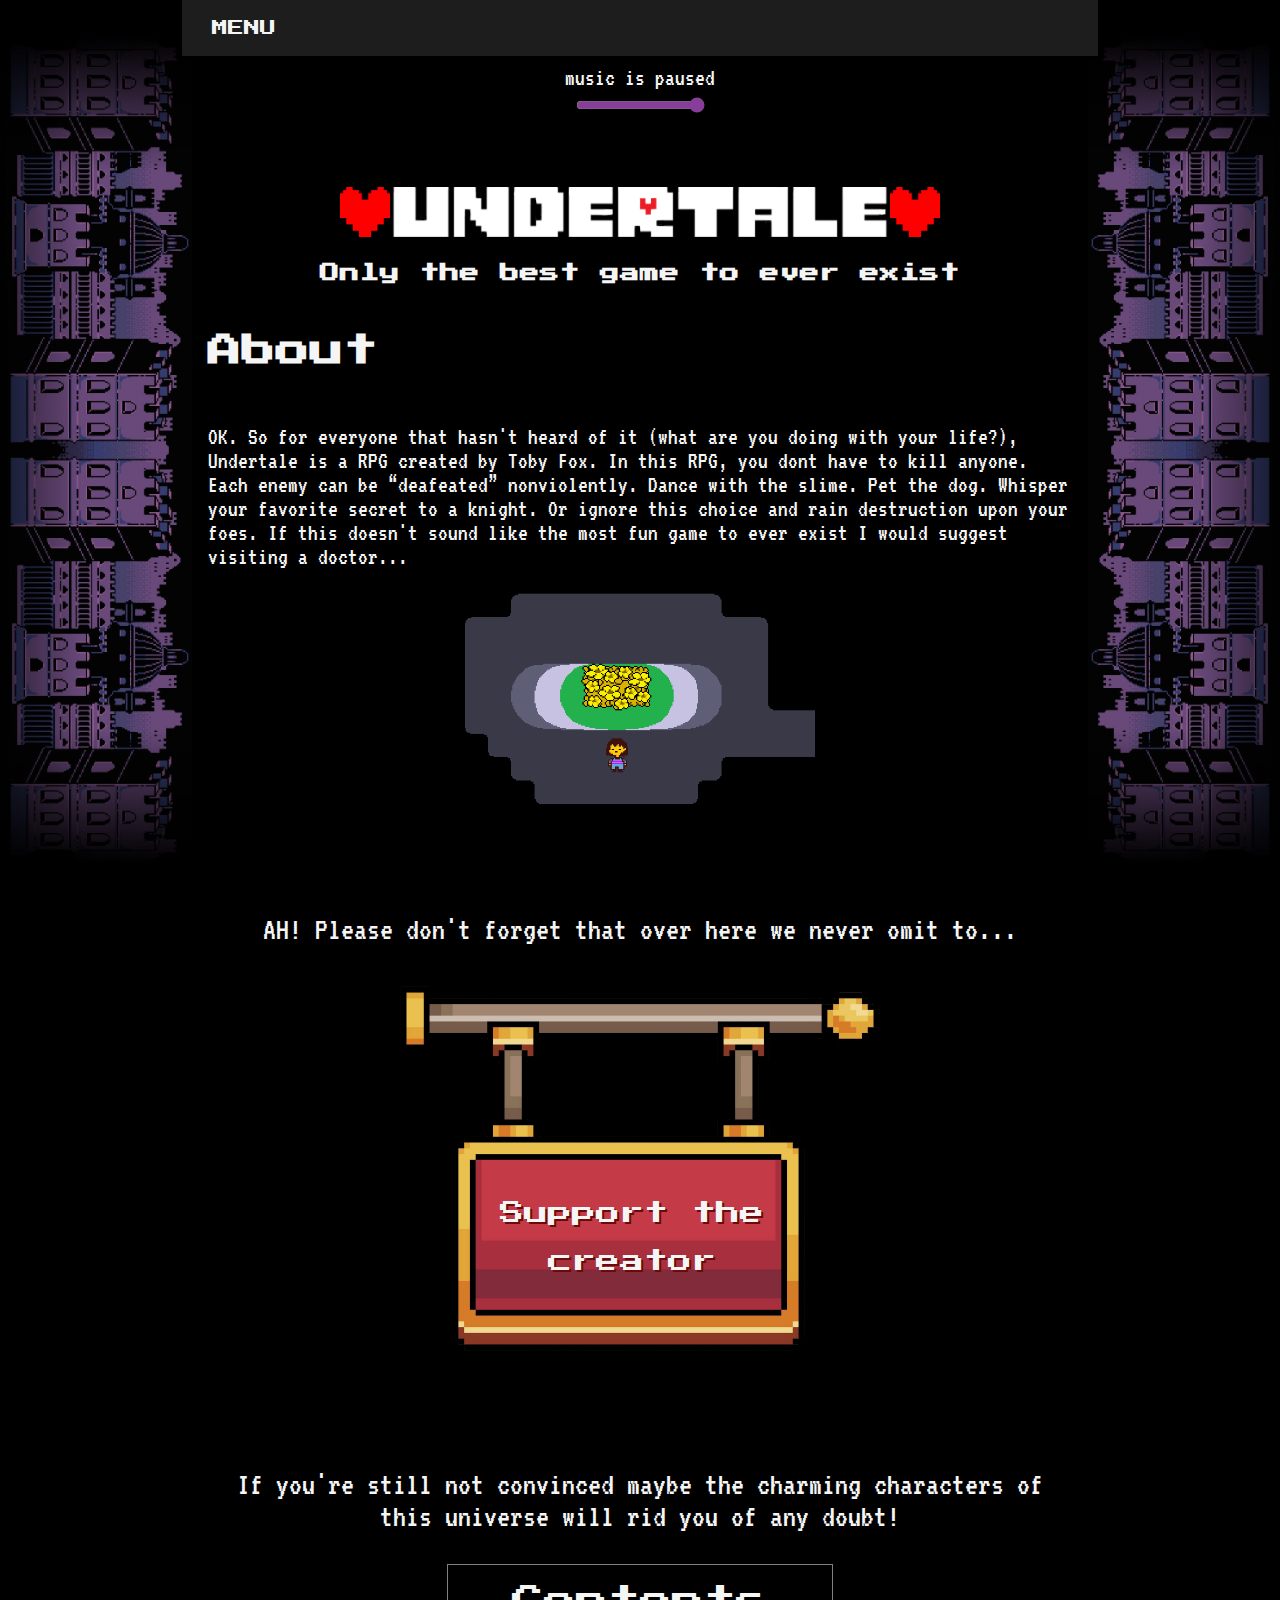
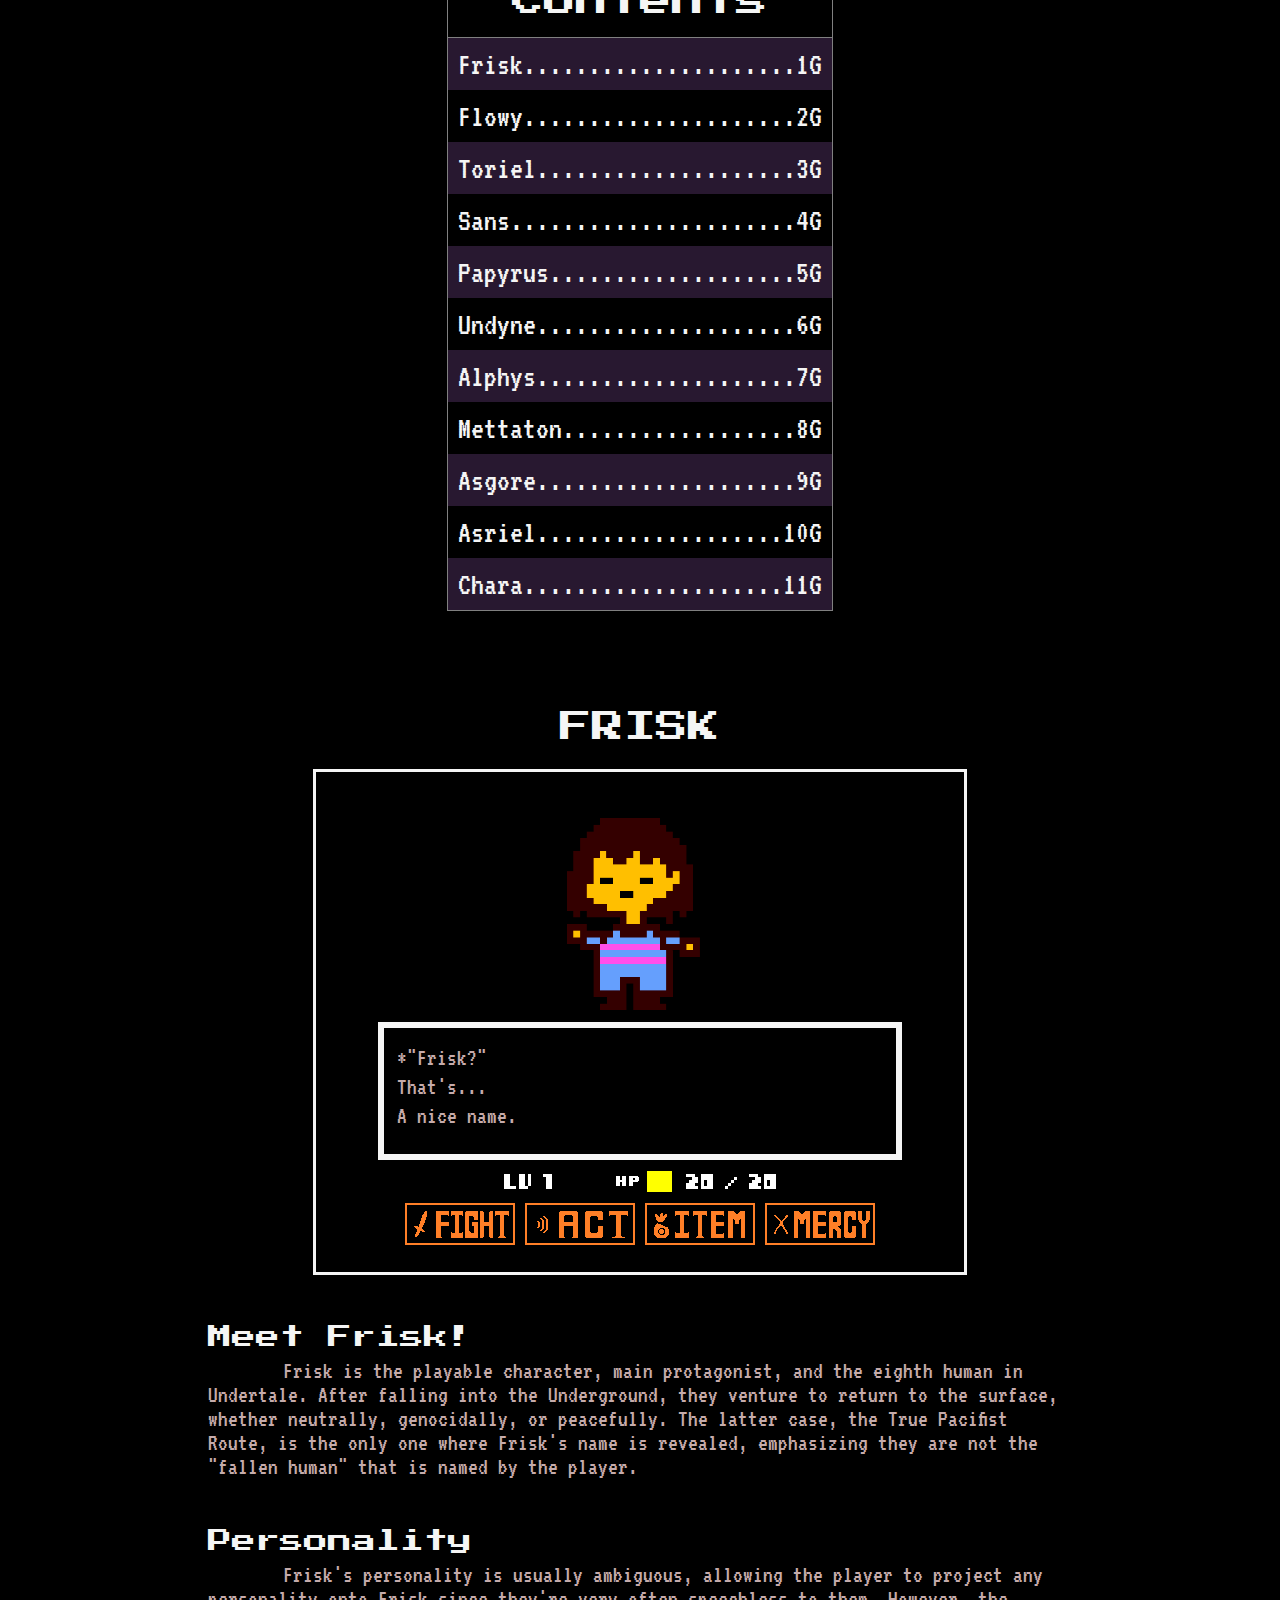
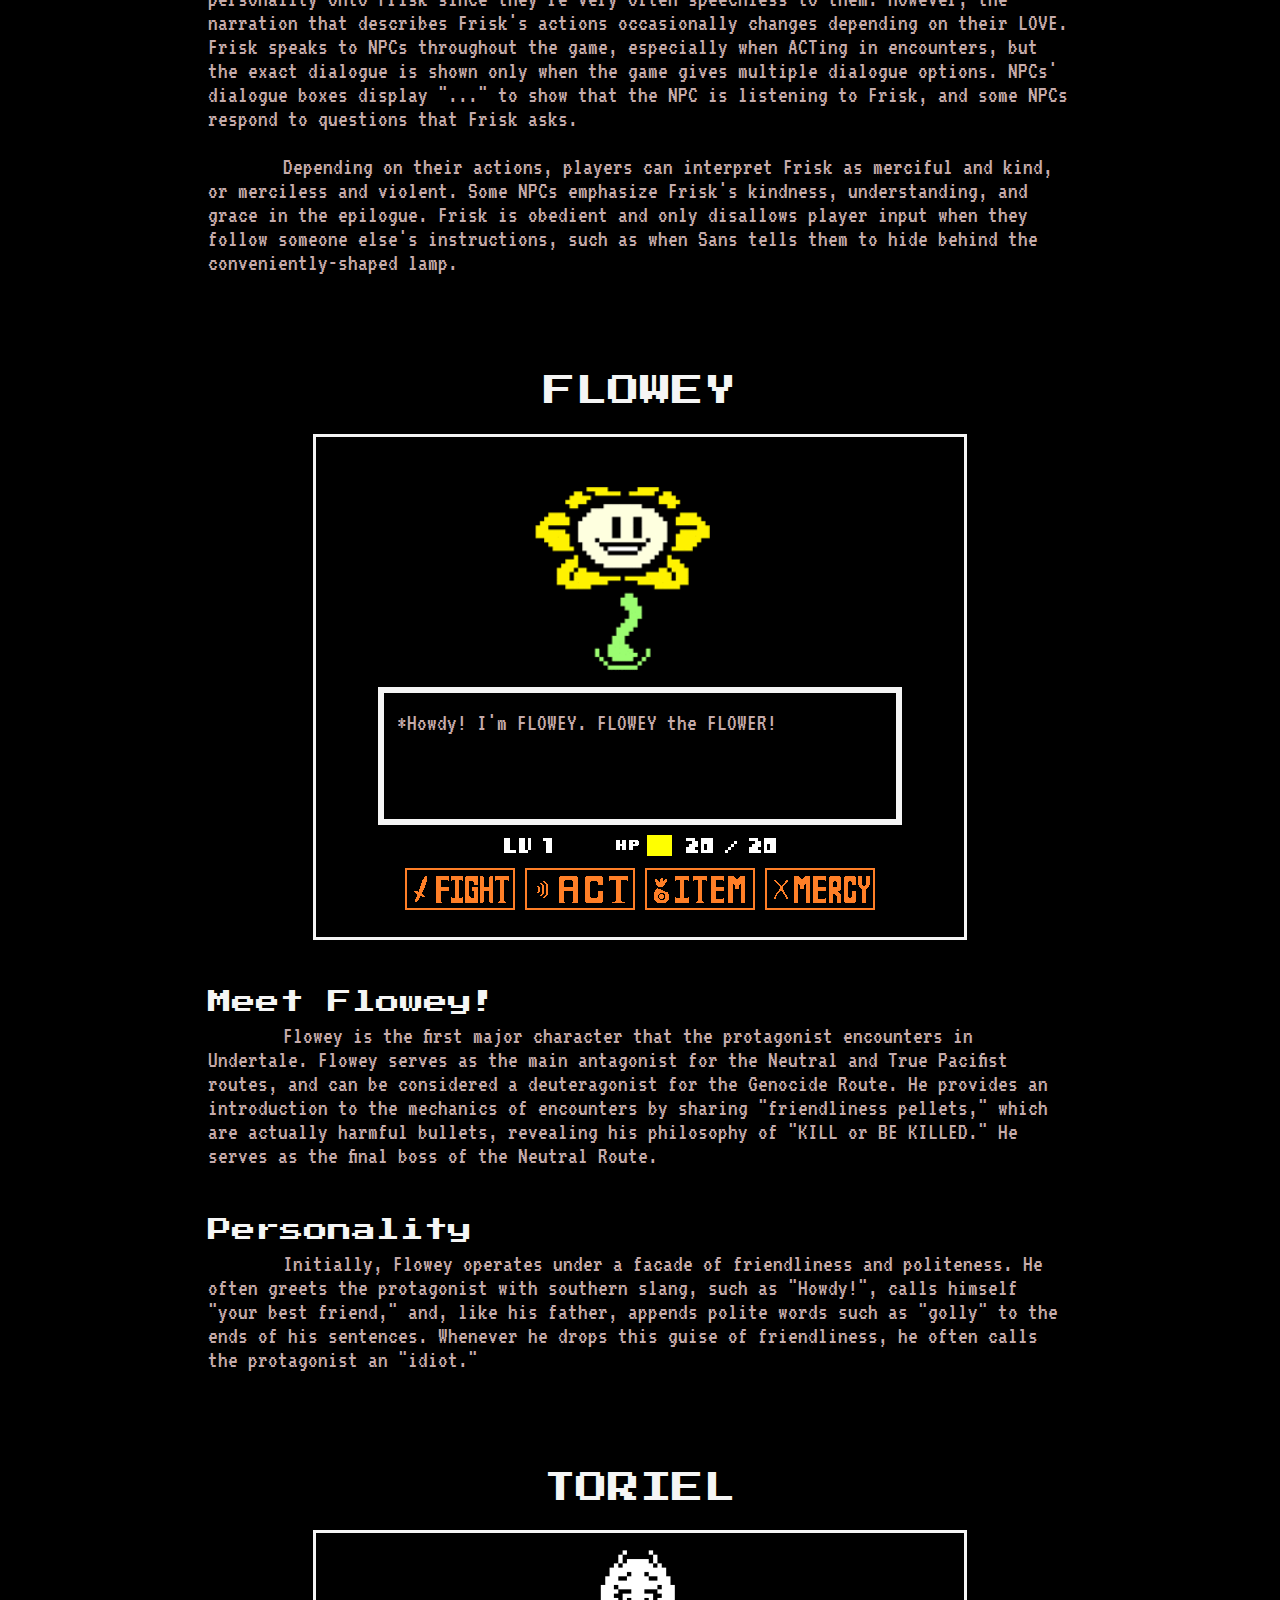
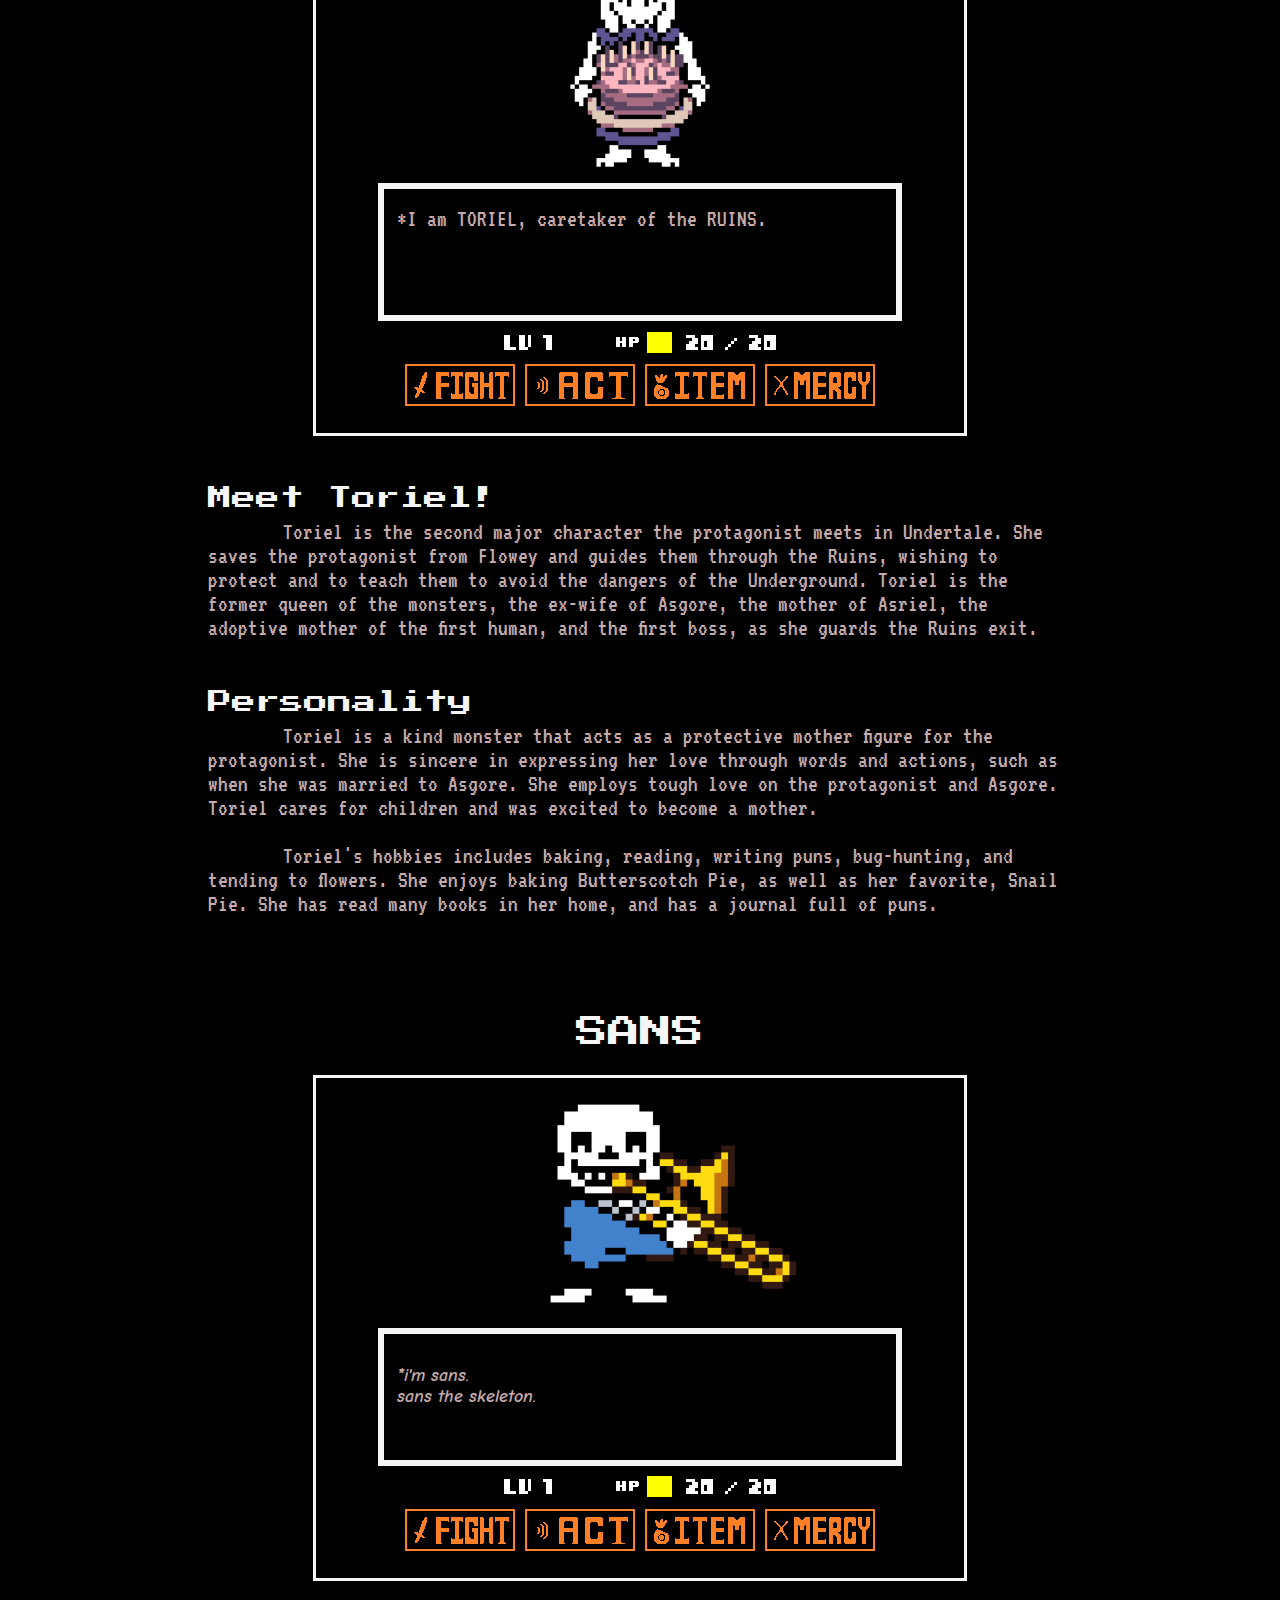
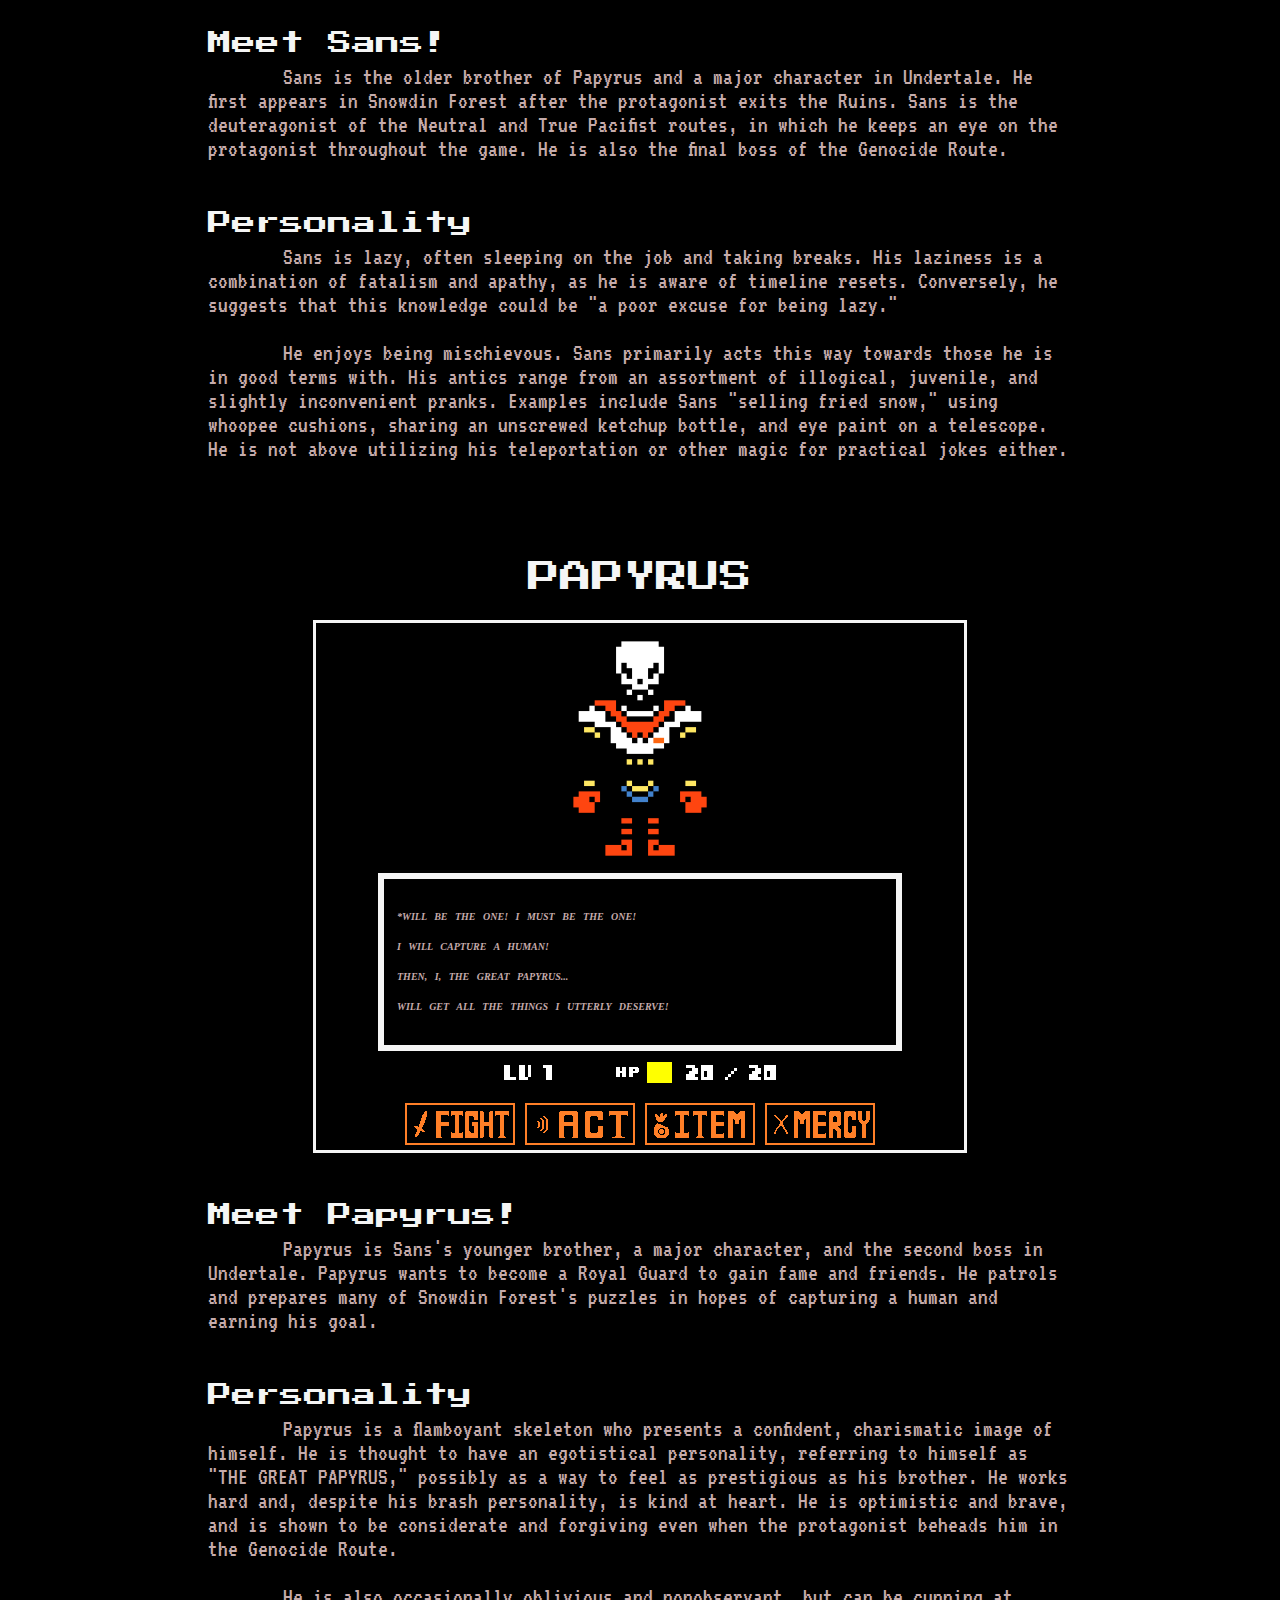
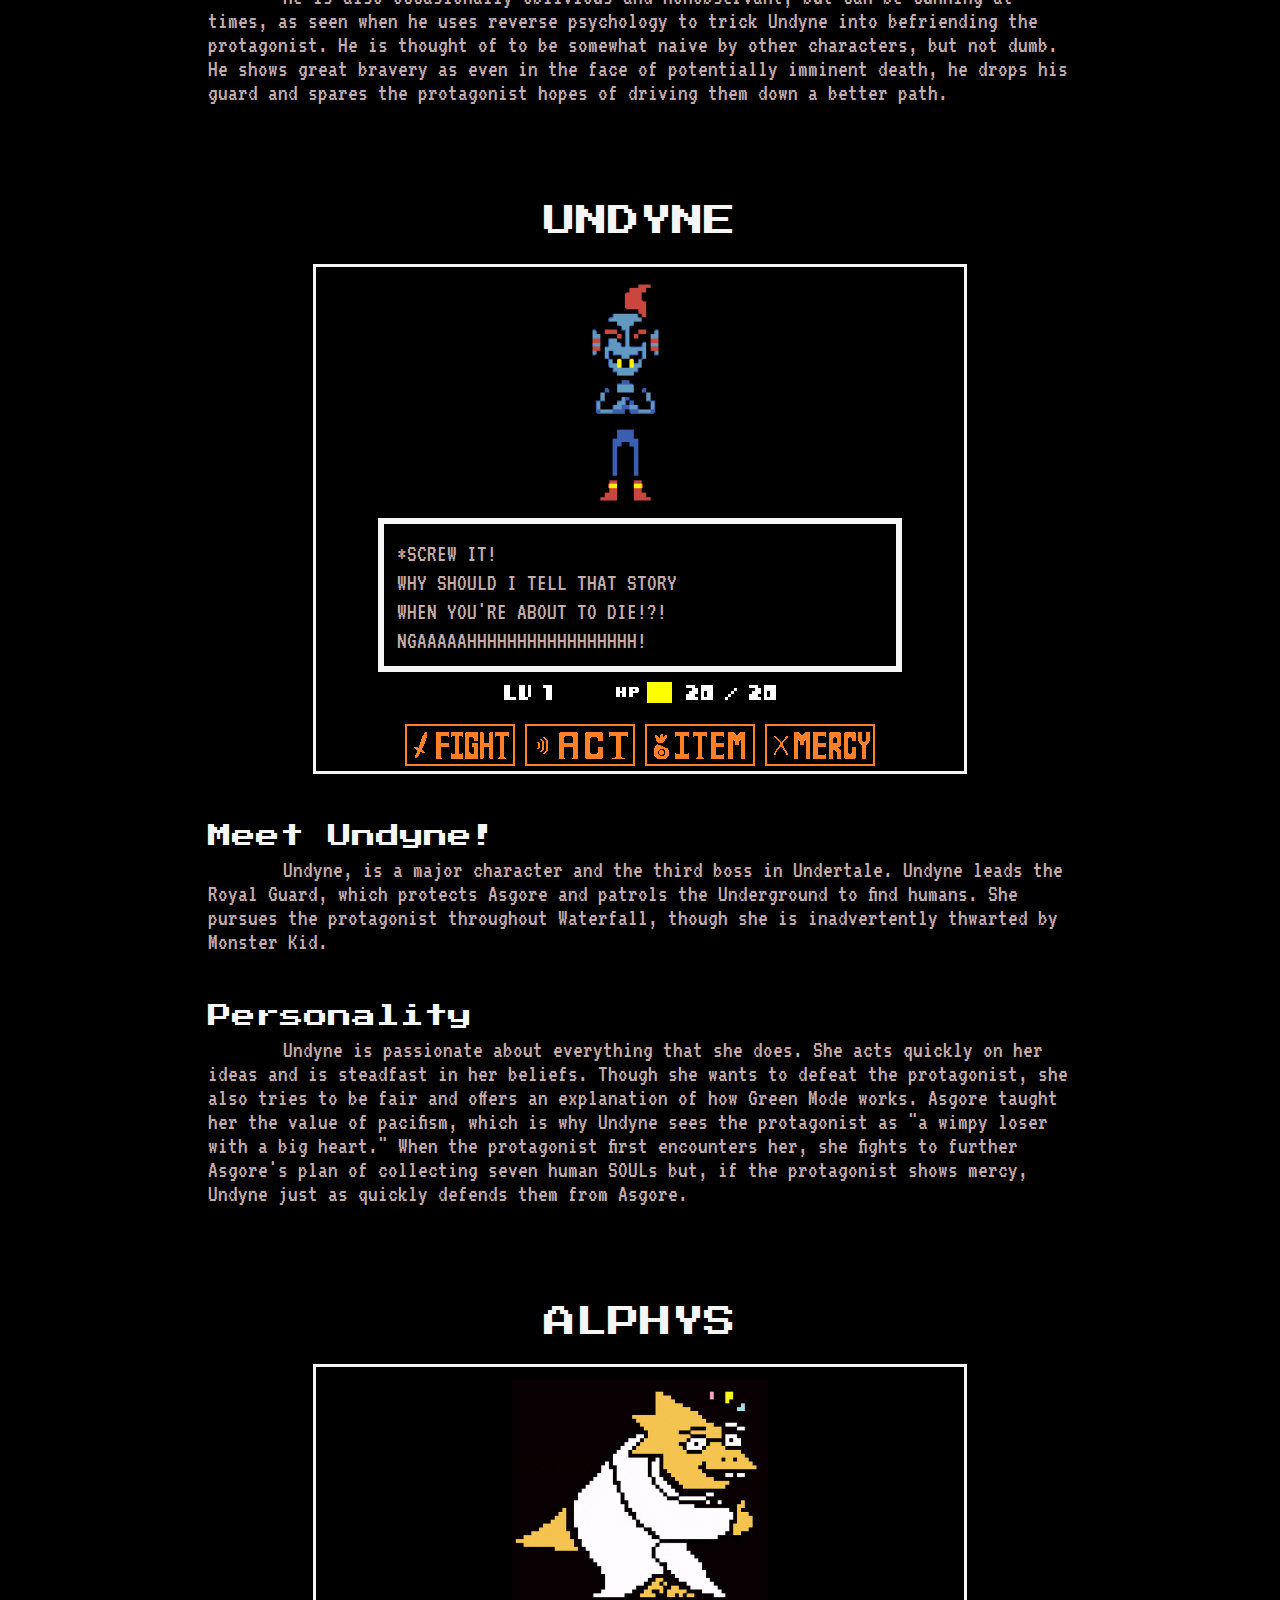
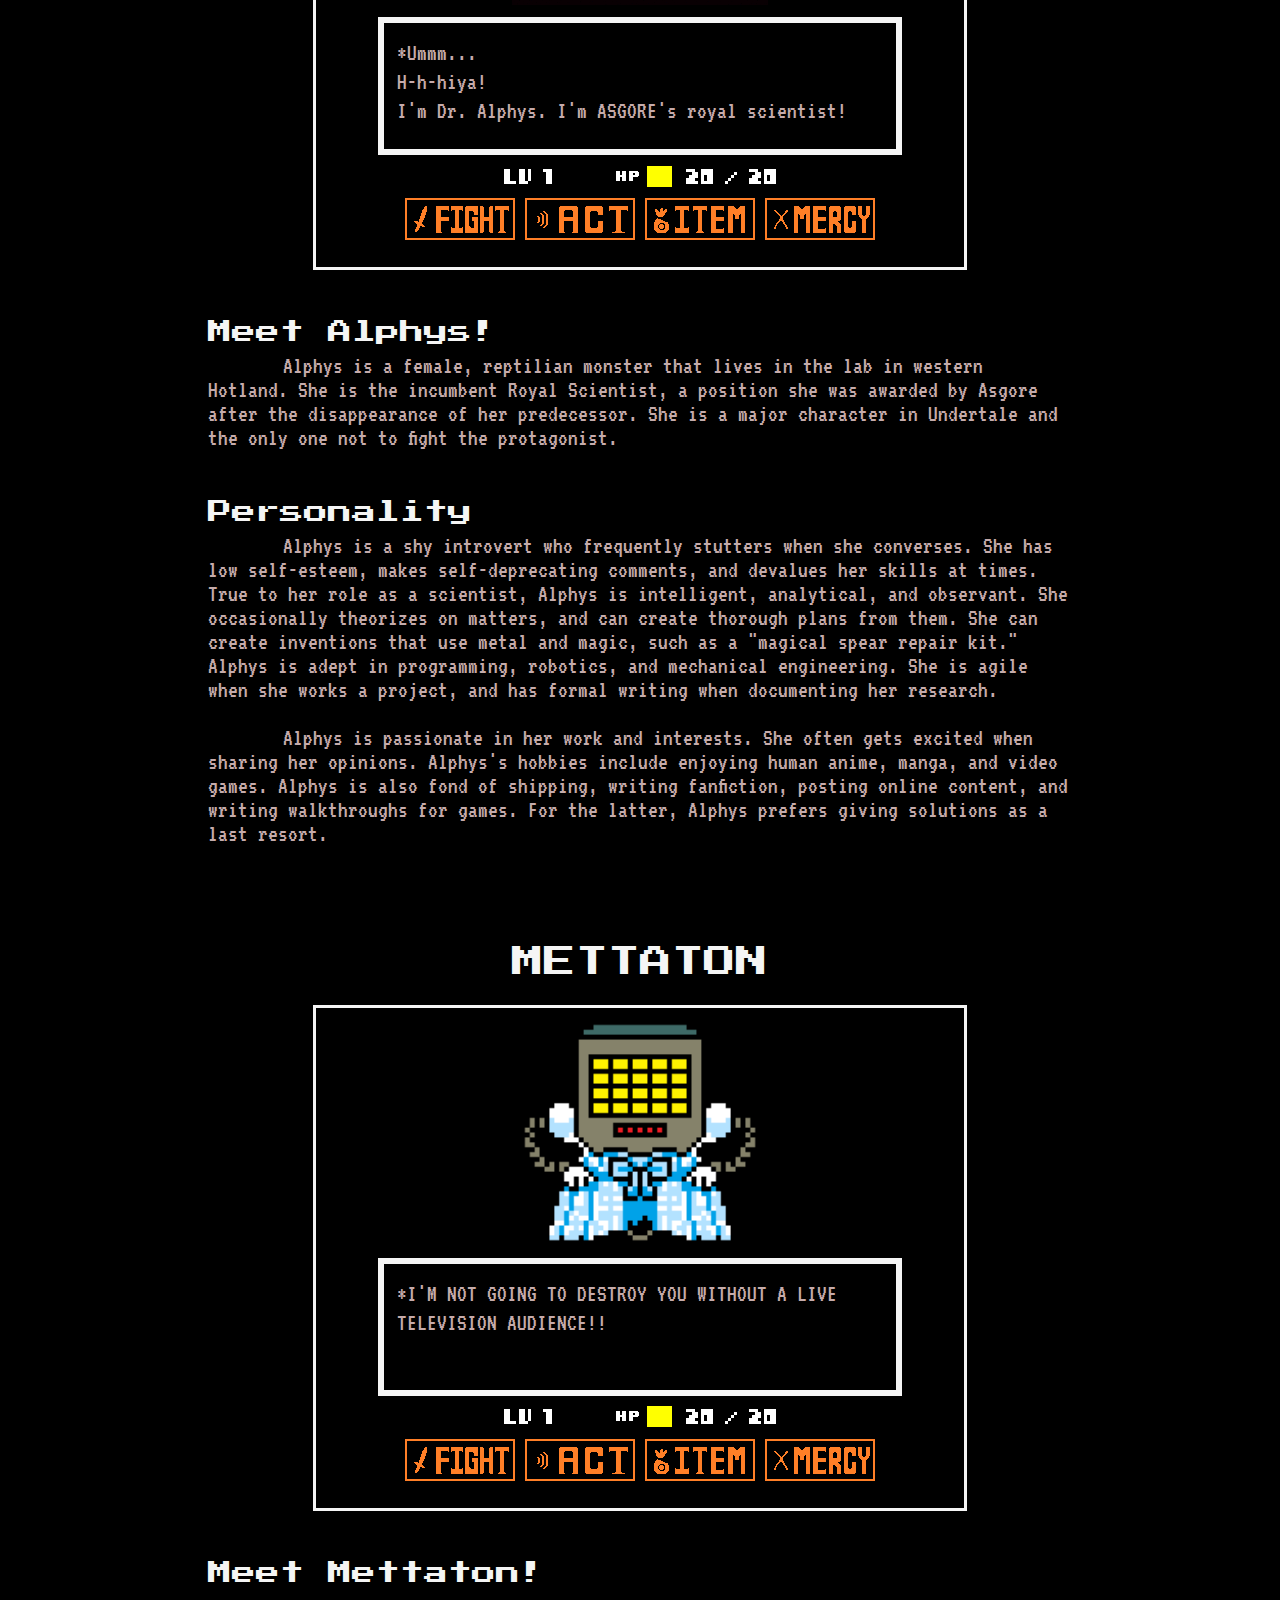
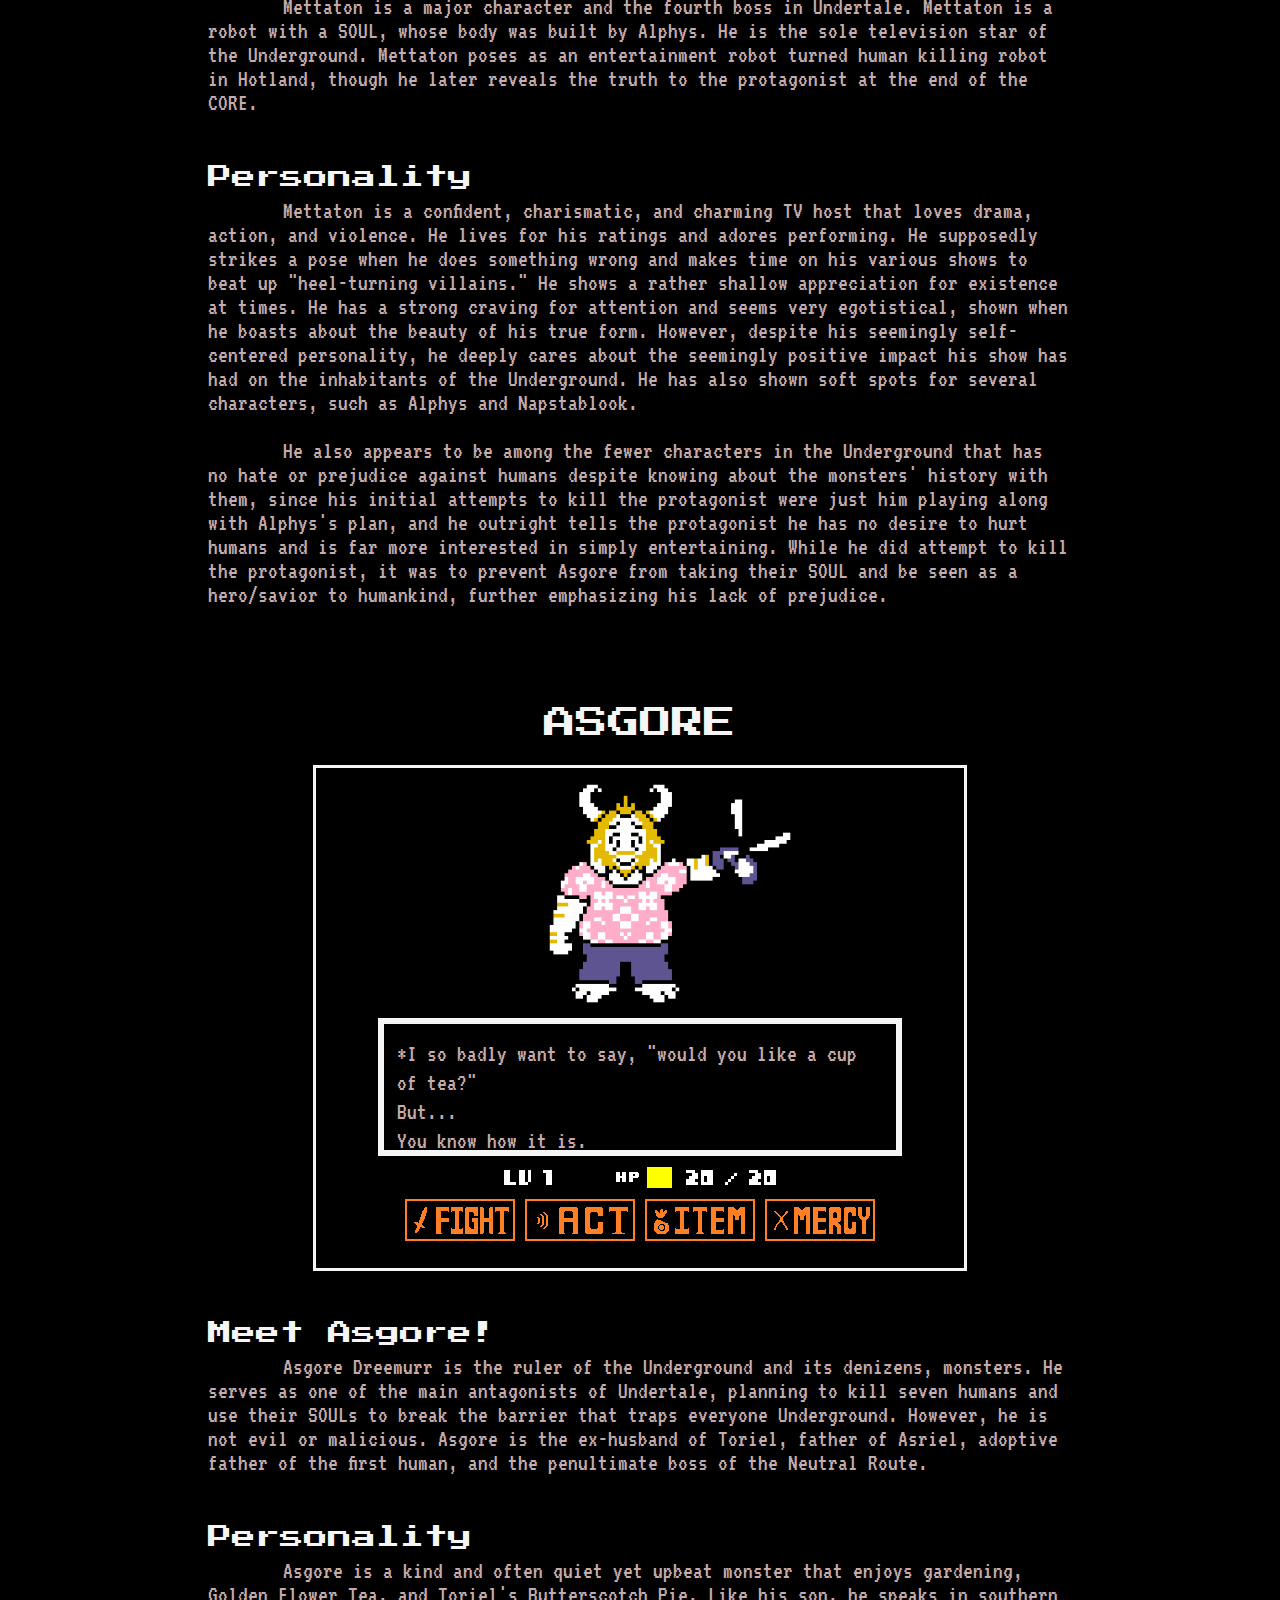
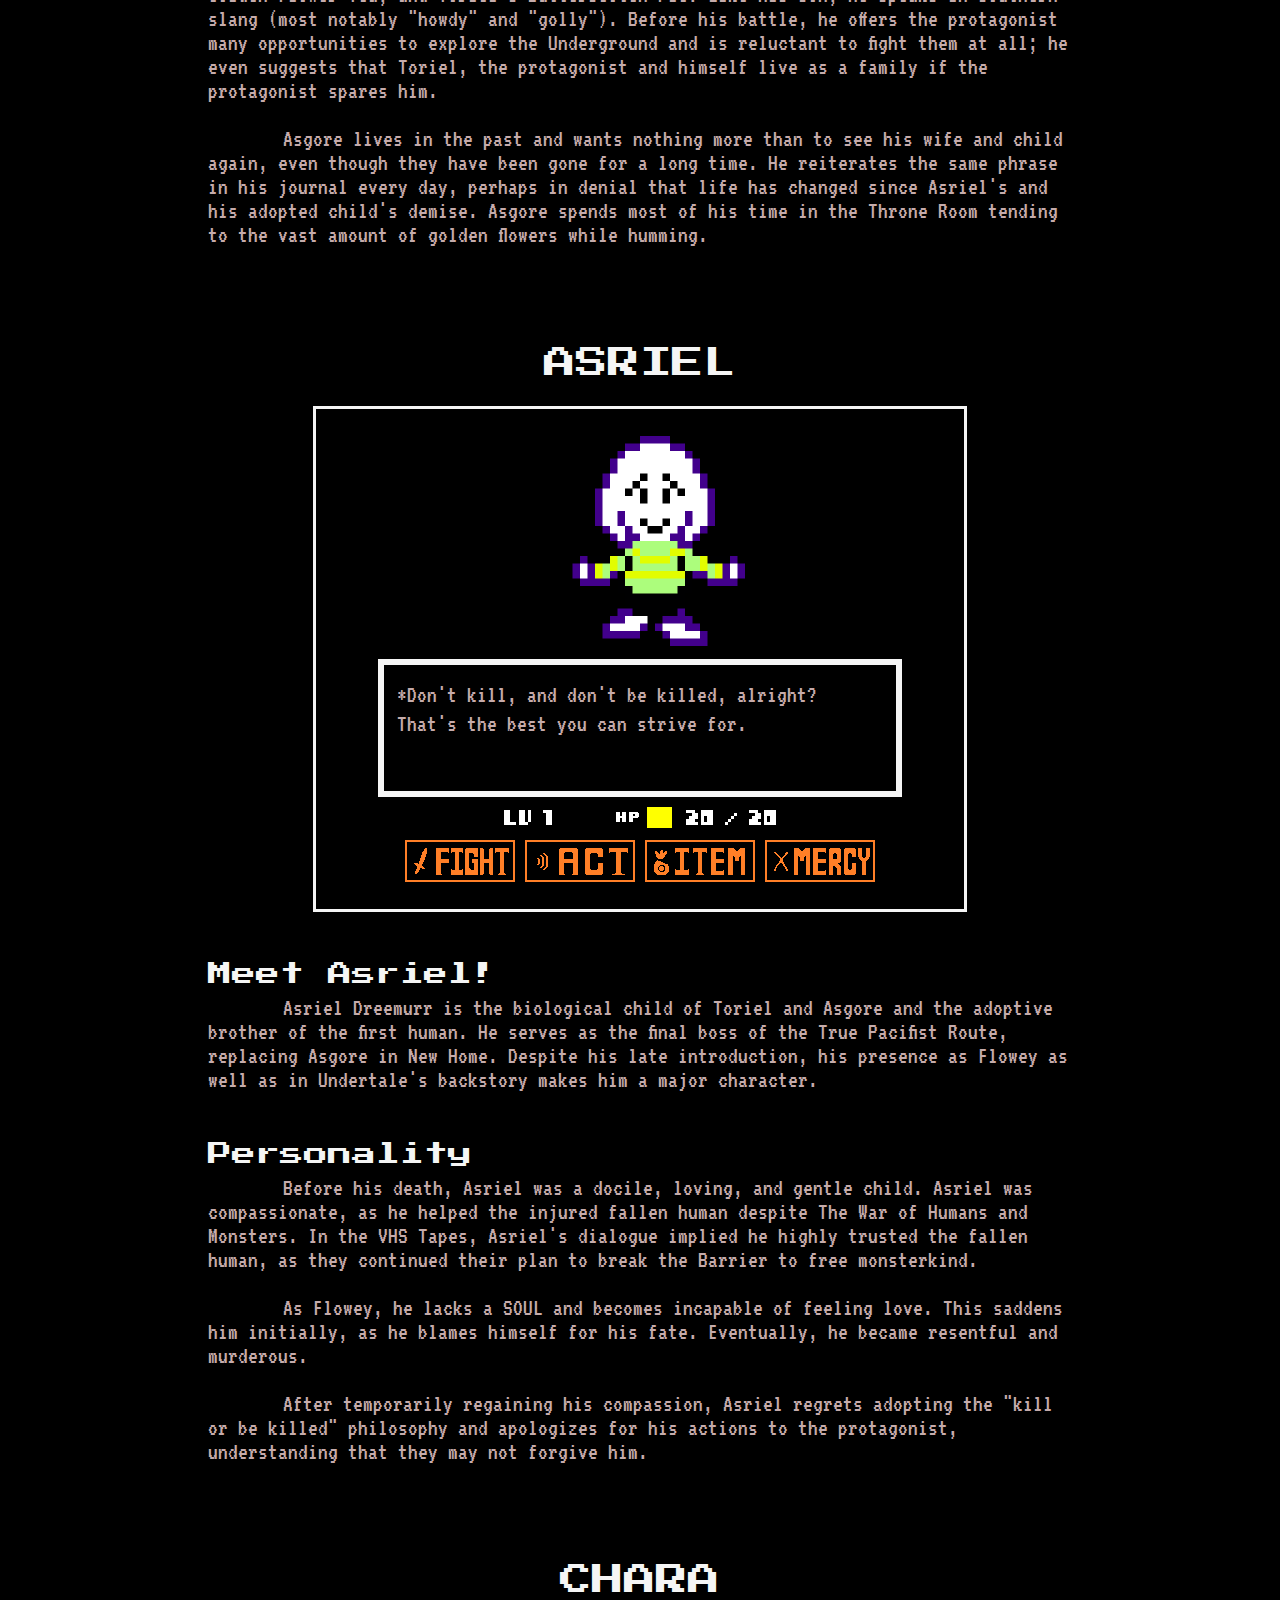
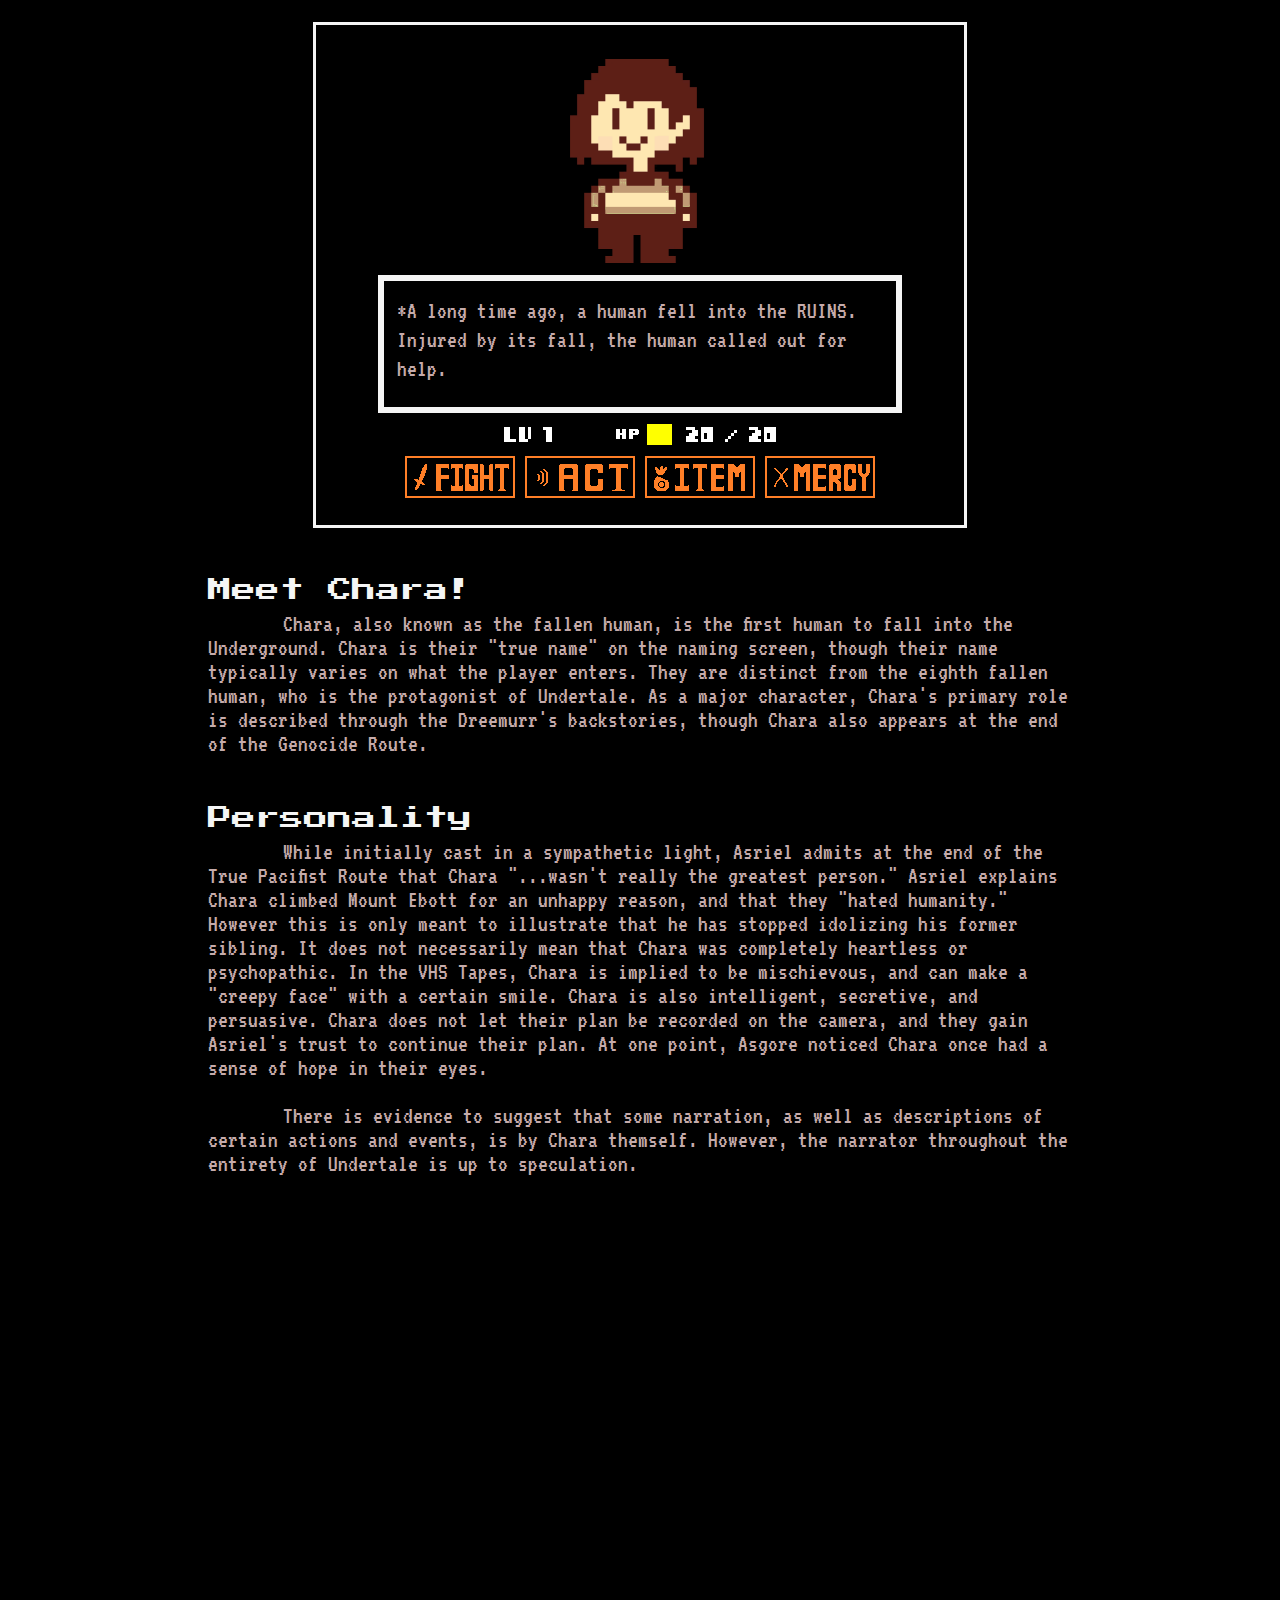
==== commit 13863023: "newsletter update!!" ====
--- a/index.html
+++ b/index.html
@@ -26,6 +26,20 @@
             </li>
         </ul>
     </nav>
+
+    <div id="newsletter-popup">
+        <h3>Still can't get enough? Subscribe to our Newsletter!</h3>
+        <p>We'll let you know when another human happens to fall down in the Underworld :3</p>
+        <form id="newsletter-form">
+            <label for="email">Email:</label><br>
+            <input type="text" id="email" name="email" required><br><br>
+            <button type="submit" id="subscribe-popup">subscribe</button>
+            <button type="button" id="close-popup">close</button>
+        </form>
+        <p id="form-message" style="color:rgb(93, 118, 166); display:none;"></p>
+    </div>
+    <div id="popup-overlay" style="display:none; position:fixed; top:0; left:0; width:100%; height:100%; background:rgba(0,0,0,0.5); z-index:999;"></div>
+
     <div class="control">
         <input type="range" id="volumeControl" min="0" max="1" step="0.01" value="1">
     </div>
--- a/undertale.css
+++ b/undertale.css
@@ -26,6 +26,47 @@
     text-decoration: none;
 }
 
+/*~~~~~~~~~~~~~~~~~~~~~~~~~~~~~~~~~~~~~~~ POP-UP SECTION ~~~~~~~~~~~~~~~~~~~~~~~~~~~~~~~~~~~~~~~*/
+
+#newsletter-popup {
+    display:none;
+    align-content: center; 
+    position:fixed;
+    height: 70%;
+    width: 70%; 
+    top:50%; 
+    left:50%; 
+    transform:translate(-50%, -50%); 
+    padding:20px; 
+    box-shadow:0 4px 6px rgba(0,0,0,0.1); 
+    z-index:1000;
+    color: whitesmoke;
+    font-family: "Press Start 2P", system-ui;
+    text-align: center;
+    border-radius: 5%;
+    background-image: url("newsletter-popup.png");
+    background-size: cover;
+    
+}
+
+#newsletter-popup>p {
+    font-family: "VT323", serif;
+    font-size: x-large;
+}
+
+#newsletter-form {
+    color: whitesmoke;
+    font-family: "Press Start 2P", system-ui;
+}
+
+#subscribe-popup, #close-popup {
+    font-family: "VT323", serif;
+    font-size: xx-large;
+    background-color: rgb(10, 42, 53);
+    color: whitesmoke;
+
+}
+
 /*~~~~~~~~~~~~~~~~~~~~~~~~~~~~~~~~~~~~~~~ DROPDOWN SECTION ~~~~~~~~~~~~~~~~~~~~~~~~~~~~~~~~~~~~~~~*/
 
 .navi {
